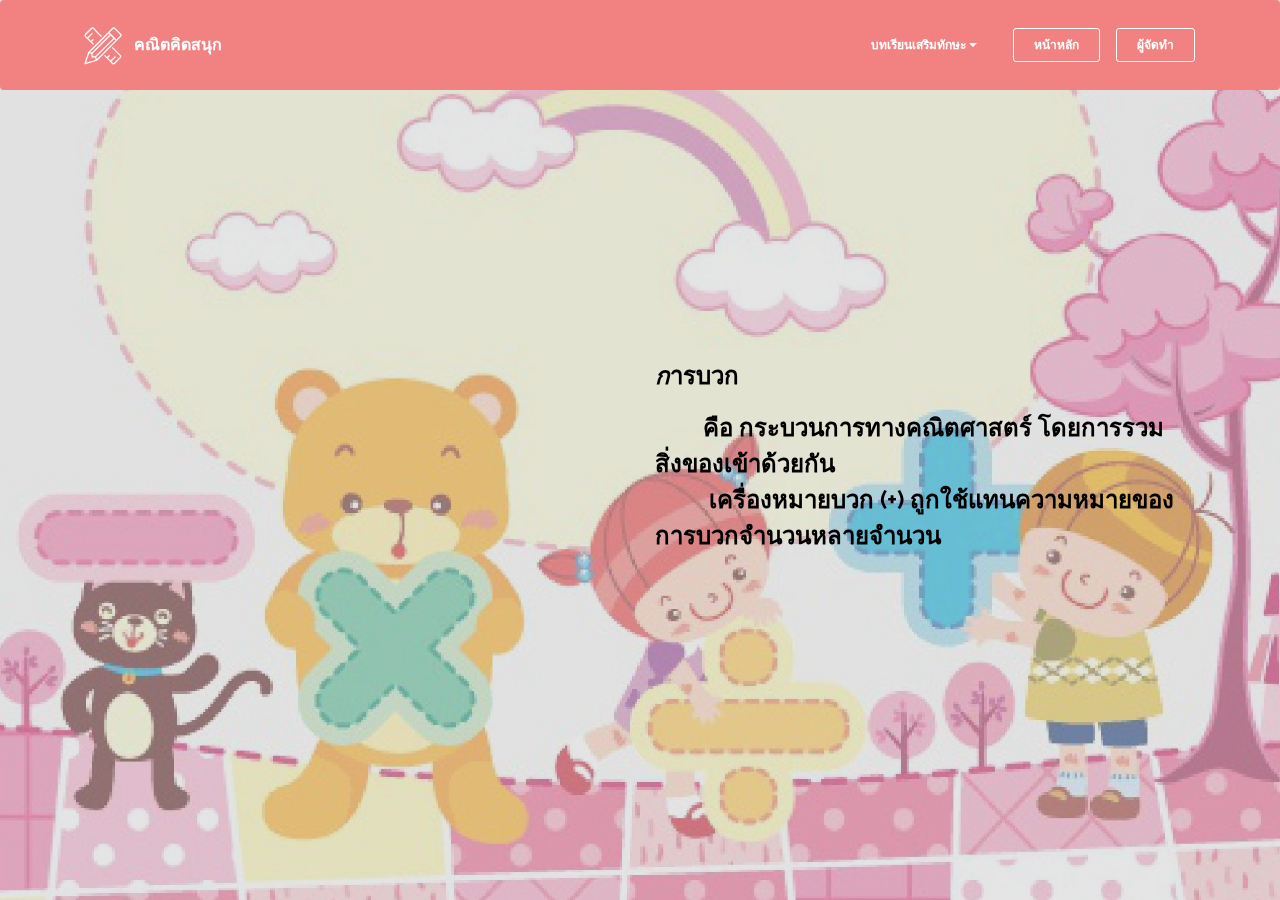
==== page1.html @ b05a04c0 "create github pages" ====
<!DOCTYPE html>
<html>
<head>
  <!-- Site made with Mobirise Website Builder v3.12.1, https://mobirise.com -->
  <meta charset="UTF-8">
  <meta http-equiv="X-UA-Compatible" content="IE=edge">
  <meta name="generator" content="Mobirise v3.12.1, mobirise.com">
  <meta name="viewport" content="width=device-width, initial-scale=1">
  <link rel="shortcut icon" href="assets/images/logo.png" type="image/x-icon">
  <meta name="description" content="Web Page Maker Description">
  <title>Web Page Maker Title</title>
  <link rel="stylesheet" href="https://fonts.googleapis.com/css?family=Lora:400,700,400italic,700italic&amp;subset=latin">
  <link rel="stylesheet" href="https://fonts.googleapis.com/css?family=Montserrat:400,700">
  <link rel="stylesheet" href="https://fonts.googleapis.com/css?family=Raleway:100,100i,200,200i,300,300i,400,400i,500,500i,600,600i,700,700i,800,800i,900,900i">
  <link rel="stylesheet" href="assets/bootstrap-material-design-font/css/material.css">
  <link rel="stylesheet" href="assets/et-line-font-plugin/style.css">
  <link rel="stylesheet" href="assets/tether/tether.min.css">
  <link rel="stylesheet" href="assets/bootstrap/css/bootstrap.min.css">
  <link rel="stylesheet" href="assets/dropdown/css/style.css">
  <link rel="stylesheet" href="assets/animate.css/animate.min.css">
  <link rel="stylesheet" href="assets/theme/css/style.css">
  <link rel="stylesheet" href="assets/mobirise/css/mbr-additional.css" type="text/css">
  
  
  
</head>
<body>
<section id="menu-2">

    <nav class="navbar navbar-dropdown">
        <div class="container">

            <div class="mbr-table">
                <div class="mbr-table-cell">

                    <div class="navbar-brand">
                        <a href="index.html" target="_blank" class="etl-icon icon-tools mbr-iconfont mbr-iconfont-menu navbar-logo" style="color: rgb(255, 255, 255);"></a>
                        <a class="navbar-caption" href="index.html">คณิตคิดสนุก</a>
                    </div>

                </div>
                <div class="mbr-table-cell">

                    <button class="navbar-toggler pull-xs-right hidden-md-up" type="button" data-toggle="collapse" data-target="#exCollapsingNavbar">
                        <div class="hamburger-icon"></div>
                    </button>

                    <ul class="nav-dropdown collapse pull-xs-right nav navbar-nav navbar-toggleable-sm" id="exCollapsingNavbar"><li class="nav-item dropdown open"><a class="nav-link link dropdown-toggle" data-toggle="dropdown-submenu" href="https://mobirise.com/" aria-expanded="true">บทเรียนเสริมทักษะ</a><div class="dropdown-menu"><a class="dropdown-item" href="page1.html">การบวก<br></a><a class="dropdown-item" href="page2.html">การลบ<br></a><a class="dropdown-item" href="page3.html">การคูณ<br></a><a class="dropdown-item" href="page4.html">การหาร<br></a></div></li><li class="nav-item nav-btn"><a class="nav-link btn btn-white btn-white-outline" href="index.html">หน้าหลัก</a></li><li class="nav-item nav-btn"><a class="nav-link btn btn-white btn-white-outline" href="page5.html">ผู้จัดทำ</a></li></ul>
                    <button hidden="" class="navbar-toggler navbar-close" type="button" data-toggle="collapse" data-target="#exCollapsingNavbar">
                        <div class="close-icon"></div>
                    </button>

                </div>
            </div>

        </div>
    </nav>

</section>

<section class="engine"><a rel="external" href="https://mobirise.com">Mobirise</a></section><section class="mbr-section mbr-section-hero mbr-section-full header2 mbr-parallax-background mbr-after-navbar" id="header6-9" style="background-image: url(assets/images/215718b59fe928b-2000x1359.jpg);">

    <div class="mbr-overlay" style="opacity: 0.5; background-color: rgb(204, 204, 204);">
    </div>

    <div class="mbr-table mbr-table-full">
        <div class="mbr-table-cell">

            <div class="container">
                <div class="mbr-section row">
                    <div class="mbr-table-md-up">
                        
                        <div class="mbr-table-cell mbr-right-padding-md-up mbr-valign-top col-md-7 image-size" style="width: 50%;">
                            <div class="mbr-figure"><iframe class="mbr-embedded-video" src="https://www.youtube.com/embed/pOhaSDXqBes?rel=0&amp;amp;showinfo=0&amp;autoplay=1&amp;loop=1&amp;playlist=pOhaSDXqBes" width="1280" height="720" frameborder="0" allowfullscreen></iframe></div>
                        </div>
                        <div class="mbr-table-cell col-md-5 text-xs-center text-md-left content-size">

                            <h3 class="mbr-section-title display-2"></h3>

                            <div class="mbr-section-text">
                                <p></p><p><strong><span style="font-style: italic;">ก</span>ารบวก</strong></p><p>&nbsp; &nbsp; &nbsp; &nbsp;&nbsp;<strong>คือ กระบวนการทางคณิตศาสตร์   โดยการรวมสิ่งของเข้าด้วยกัน <br>&nbsp; &nbsp; &nbsp; &nbsp; &nbsp;เครื่องหมายบวก (+)  ถูกใช้แทนความหมายของการบวกจำนวนหลายจำนวน</strong></p><p></p>
                            </div>

                            

                        </div>

                        
                        

                    </div>
                </div>
            </div>

        </div>
    </div>

    

</section>


  <script src="assets/web/assets/jquery/jquery.min.js"></script>
  <script src="assets/tether/tether.min.js"></script>
  <script src="assets/bootstrap/js/bootstrap.min.js"></script>
  <script src="assets/smooth-scroll/smooth-scroll.js"></script>
  <script src="assets/dropdown/js/script.min.js"></script>
  <script src="assets/touch-swipe/jquery.touch-swipe.min.js"></script>
  <script src="assets/viewport-checker/jquery.viewportchecker.js"></script>
  <script src="assets/jarallax/jarallax.js"></script>
  <script src="assets/theme/js/script.js"></script>
  
  
  <input name="animation" type="hidden">
  </body>
</html>
---- assets/bootstrap-material-design-font/css/material.css ----
@font-face {
  font-family: 'Material-Design-Icons';
  src: url('../fonts/Material-Design-Icons.eot?3ocs8m');
  src: url('../fonts/Material-Design-Icons.eot?#iefix3ocs8m') format('embedded-opentype'), url('../fonts/Material-Design-Icons.woff?3ocs8m') format('woff'), url('../fonts/Material-Design-Icons.ttf?3ocs8m') format('truetype'), url('../fonts/Material-Design-Icons.svg?3ocs8m#Material-Design-Icons') format('svg');
  font-weight: normal;
  font-style: normal;
}
[class^="mdi-"],
[class*="mdi-"] {
  speak: none;
  display: inline-block;
  font-style: normal;
  font-variant:normal;
  font-weight:normal;
  /*font-size:24px;*/
  line-height:1;
  font-family:'Material-Design-Icons' !important;
  text-rendering: auto;
  
  -webkit-font-smoothing: antialiased;
  -moz-osx-font-smoothing: grayscale;
  -webkit-transform: translate(0, 0);
      -ms-transform: translate(0, 0);
          transform: translate(0, 0);
}
[class^="mdi-"]:before,
[class*="mdi-"]:before {
  display: inline-block;
  speak: none;
  text-decoration: inherit;
}
[class^="mdi-"].pull-left,
[class*="mdi-"].pull-left {
  margin-right: .3em;
}
[class^="mdi-"].pull-right,
[class*="mdi-"].pull-right {
  margin-left: .3em;
}
[class^="mdi-"].mdi-lg:before,
[class*="mdi-"].mdi-lg:before,
[class^="mdi-"].mdi-lg:after,
[class*="mdi-"].mdi-lg:after {
  font-size: 1.33333333em;
  line-height: 0.75em;
  vertical-align: -15%;
}
[class^="mdi-"].mdi-2x:before,
[class*="mdi-"].mdi-2x:before,
[class^="mdi-"].mdi-2x:after,
[class*="mdi-"].mdi-2x:after {
  font-size: 2em;
}
[class^="mdi-"].mdi-3x:before,
[class*="mdi-"].mdi-3x:before,
[class^="mdi-"].mdi-3x:after,
[class*="mdi-"].mdi-3x:after {
  font-size: 3em;
}
[class^="mdi-"].mdi-4x:before,
[class*="mdi-"].mdi-4x:before,
[class^="mdi-"].mdi-4x:after,
[class*="mdi-"].mdi-4x:after {
  font-size: 4em;
}
[class^="mdi-"].mdi-5x:before,
[class*="mdi-"].mdi-5x:before,
[class^="mdi-"].mdi-5x:after,
[class*="mdi-"].mdi-5x:after {
  font-size: 5em;
}
[class^="mdi-device-signal-cellular-"]:after,
[class^="mdi-device-battery-"]:after,
[class^="mdi-device-battery-charging-"]:after,
[class^="mdi-device-signal-cellular-connected-no-internet-"]:after,
[class^="mdi-device-signal-wifi-"]:after,
[class^="mdi-device-signal-wifi-statusbar-not-connected"]:after,
.mdi-device-network-wifi:after {
  opacity: .3;
  position: absolute;
  left: 0;
  top: 0;
  z-index: 1;
  display: inline-block;
  speak: none;
  text-decoration: inherit;
}
[class^="mdi-device-signal-cellular-"]:after {
  content: "\e758";
}
[class^="mdi-device-battery-"]:after {
  content: "\e735";
}
[class^="mdi-device-battery-charging-"]:after {
  content: "\e733";
}
[class^="mdi-device-signal-cellular-connected-no-internet-"]:after {
  content: "\e75d";
}
[class^="mdi-device-signal-wifi-"]:after,
.mdi-device-network-wifi:after {
  content: "\e765";
}
[class^="mdi-device-signal-wifi-statusbasr-not-connected"]:after {
  content: "\e8f7";
}
.mdi-device-signal-cellular-off:after,
.mdi-device-signal-cellular-null:after,
.mdi-device-signal-cellular-no-sim:after,
.mdi-device-signal-wifi-off:after,
.mdi-device-signal-wifi-4-bar:after,
.mdi-device-signal-cellular-4-bar:after,
.mdi-device-battery-alert:after,
.mdi-device-signal-cellular-connected-no-internet-4-bar:after,
.mdi-device-battery-std:after,
.mdi-device-battery-full .mdi-device-battery-unknown:after {
  content: "";
}
.mdi-fw {
  width: 1.28571429em;
  text-align: center;
}
.mdi-ul {
  padding-left: 0;
  margin-left: 2.14285714em;
  list-style-type: none;
}
.mdi-ul > li {
  position: relative;
}
.mdi-li {
  position: absolute;
  left: -2.14285714em;
  width: 2.14285714em;
  top: 0.14285714em;
  text-align: center;
}
.mdi-li.mdi-lg {
  left: -1.85714286em;
}
.mdi-border {
  padding: .2em .25em .15em;
  border: solid 0.08em #eeeeee;
  border-radius: .1em;
}
.mdi-spin {
  -webkit-animation: mdi-spin 2s infinite linear;
  animation: mdi-spin 2s infinite linear;
  -webkit-transform-origin: 50% 50%;
  -ms-transform-origin: 50% 50%;
      transform-origin: 50% 50%;
}
.mdi-pulse {
  -webkit-animation: mdi-spin 1s steps(8) infinite;
  animation: mdi-spin 1s steps(8) infinite;
  -webkit-transform-origin: 50% 50%;
  -ms-transform-origin: 50% 50%;
      transform-origin: 50% 50%;
}
@-webkit-keyframes mdi-spin {
  0% {
    -webkit-transform: rotate(0deg);
    transform: rotate(0deg);
  }
  100% {
    -webkit-transform: rotate(359deg);
    transform: rotate(359deg);
  }
}
@keyframes mdi-spin {
  0% {
    -webkit-transform: rotate(0deg);
    transform: rotate(0deg);
  }
  100% {
    -webkit-transform: rotate(359deg);
    transform: rotate(359deg);
  }
}
.mdi-rotate-90 {
  filter: progid:DXImageTransform.Microsoft.BasicImage(rotation=1);
  -webkit-transform: rotate(90deg);
  -ms-transform: rotate(90deg);
  transform: rotate(90deg);
}
.mdi-rotate-180 {
  filter: progid:DXImageTransform.Microsoft.BasicImage(rotation=2);
  -webkit-transform: rotate(180deg);
  -ms-transform: rotate(180deg);
  transform: rotate(180deg);
}
.mdi-rotate-270 {
  filter: progid:DXImageTransform.Microsoft.BasicImage(rotation=3);
  -webkit-transform: rotate(270deg);
  -ms-transform: rotate(270deg);
  transform: rotate(270deg);
}
.mdi-flip-horizontal {
  filter: progid:DXImageTransform.Microsoft.BasicImage(rotation=0, mirror=1);
  -webkit-transform: scale(-1, 1);
  -ms-transform: scale(-1, 1);
  transform: scale(-1, 1);
}
.mdi-flip-vertical {
  filter: progid:DXImageTransform.Microsoft.BasicImage(rotation=2, mirror=1);
  -webkit-transform: scale(1, -1);
  -ms-transform: scale(1, -1);
  transform: scale(1, -1);
}
:root .mdi-rotate-90,
:root .mdi-rotate-180,
:root .mdi-rotate-270,
:root .mdi-flip-horizontal,
:root .mdi-flip-vertical {
  -webkit-filter: none;
          filter: none;
}
.mdi-stack {
  position: relative;
  display: inline-block;
  width: 2em;
  height: 2em;
  line-height: 2em;
  vertical-align: middle;
}
.mdi-stack-1x,
.mdi-stack-2x {
  position: absolute;
  left: 0;
  width: 100%;
  text-align: center;
}
.mdi-stack-1x {
  line-height: inherit;
}
.mdi-stack-2x {
  font-size: 2em;
}
.mdi-inverse {
  color: #ffffff;
}
/* Start Icons */
.mdi-action-3d-rotation:before {
  content: "\e600";
}
.mdi-action-accessibility:before {
  content: "\e601";
}
.mdi-action-account-balance-wallet:before {
  content: "\e602";
}
.mdi-action-account-balance:before {
  content: "\e603";
}
.mdi-action-account-box:before {
  content: "\e604";
}
.mdi-action-account-child:before {
  content: "\e605";
}
.mdi-action-account-circle:before {
  content: "\e606";
}
.mdi-action-add-shopping-cart:before {
  content: "\e607";
}
.mdi-action-alarm-add:before {
  content: "\e608";
}
.mdi-action-alarm-off:before {
  content: "\e609";
}
.mdi-action-alarm-on:before {
  content: "\e60a";
}
.mdi-action-alarm:before {
  content: "\e60b";
}
.mdi-action-android:before {
  content: "\e60c";
}
.mdi-action-announcement:before {
  content: "\e60d";
}
.mdi-action-aspect-ratio:before {
  content: "\e60e";
}
.mdi-action-assessment:before {
  content: "\e60f";
}
.mdi-action-assignment-ind:before {
  content: "\e610";
}
.mdi-action-assignment-late:before {
  content: "\e611";
}
.mdi-action-assignment-return:before {
  content: "\e612";
}
.mdi-action-assignment-returned:before {
  content: "\e613";
}
.mdi-action-assignment-turned-in:before {
  content: "\e614";
}
.mdi-action-assignment:before {
  content: "\e615";
}
.mdi-action-autorenew:before {
  content: "\e616";
}
.mdi-action-backup:before {
  content: "\e617";
}
.mdi-action-book:before {
  content: "\e618";
}
.mdi-action-bookmark-outline:before {
  content: "\e619";
}
.mdi-action-bookmark:before {
  content: "\e61a";
}
.mdi-action-bug-report:before {
  content: "\e61b";
}
.mdi-action-cached:before {
  content: "\e61c";
}
.mdi-action-check-circle:before {
  content: "\e61d";
}
.mdi-action-class:before {
  content: "\e61e";
}
.mdi-action-credit-card:before {
  content: "\e61f";
}
.mdi-action-dashboard:before {
  content: "\e620";
}
.mdi-action-delete:before {
  content: "\e621";
}
.mdi-action-description:before {
  content: "\e622";
}
.mdi-action-dns:before {
  content: "\e623";
}
.mdi-action-done-all:before {
  content: "\e624";
}
.mdi-action-done:before {
  content: "\e625";
}
.mdi-action-event:before {
  content: "\e626";
}
.mdi-action-exit-to-app:before {
  content: "\e627";
}
.mdi-action-explore:before {
  content: "\e628";
}
.mdi-action-extension:before {
  content: "\e629";
}
.mdi-action-face-unlock:before {
  content: "\e62a";
}
.mdi-action-favorite-outline:before {
  content: "\e62b";
}
.mdi-action-favorite:before {
  content: "\e62c";
}
.mdi-action-find-in-page:before {
  content: "\e62d";
}
.mdi-action-find-replace:before {
  content: "\e62e";
}
.mdi-action-flip-to-back:before {
  content: "\e62f";
}
.mdi-action-flip-to-front:before {
  content: "\e630";
}
.mdi-action-get-app:before {
  content: "\e631";
}
.mdi-action-grade:before {
  content: "\e632";
}
.mdi-action-group-work:before {
  content: "\e633";
}
.mdi-action-help:before {
  content: "\e634";
}
.mdi-action-highlight-remove:before {
  content: "\e635";
}
.mdi-action-history:before {
  content: "\e636";
}
.mdi-action-home:before {
  content: "\e637";
}
.mdi-action-https:before {
  content: "\e638";
}
.mdi-action-info-outline:before {
  content: "\e639";
}
.mdi-action-info:before {
  content: "\e63a";
}
.mdi-action-input:before {
  content: "\e63b";
}
.mdi-action-invert-colors:before {
  content: "\e63c";
}
.mdi-action-label-outline:before {
  content: "\e63d";
}
.mdi-action-label:before {
  content: "\e63e";
}
.mdi-action-language:before {
  content: "\e63f";
}
.mdi-action-launch:before {
  content: "\e640";
}
.mdi-action-list:before {
  content: "\e641";
}
.mdi-action-lock-open:before {
  content: "\e642";
}
.mdi-action-lock-outline:before {
  content: "\e643";
}
.mdi-action-lock:before {
  content: "\e644";
}
.mdi-action-loyalty:before {
  content: "\e645";
}
.mdi-action-markunread-mailbox:before {
  content: "\e646";
}
.mdi-action-note-add:before {
  content: "\e647";
}
.mdi-action-open-in-browser:before {
  content: "\e648";
}
.mdi-action-open-in-new:before {
  content: "\e649";
}
.mdi-action-open-with:before {
  content: "\e64a";
}
.mdi-action-pageview:before {
  content: "\e64b";
}
.mdi-action-payment:before {
  content: "\e64c";
}
.mdi-action-perm-camera-mic:before {
  content: "\e64d";
}
.mdi-action-perm-contact-cal:before {
  content: "\e64e";
}
.mdi-action-perm-data-setting:before {
  content: "\e64f";
}
.mdi-action-perm-device-info:before {
  content: "\e650";
}
.mdi-action-perm-identity:before {
  content: "\e651";
}
.mdi-action-perm-media:before {
  content: "\e652";
}
.mdi-action-perm-phone-msg:before {
  content: "\e653";
}
.mdi-action-perm-scan-wifi:before {
  content: "\e654";
}
.mdi-action-picture-in-picture:before {
  content: "\e655";
}
.mdi-action-polymer:before {
  content: "\e656";
}
.mdi-action-print:before {
  content: "\e657";
}
.mdi-action-query-builder:before {
  content: "\e658";
}
.mdi-action-question-answer:before {
  content: "\e659";
}
.mdi-action-receipt:before {
  content: "\e65a";
}
.mdi-action-redeem:before {
  content: "\e65b";
}
.mdi-action-reorder:before {
  content: "\e65c";
}
.mdi-action-report-problem:before {
  content: "\e65d";
}
.mdi-action-restore:before {
  content: "\e65e";
}
.mdi-action-room:before {
  content: "\e65f";
}
.mdi-action-schedule:before {
  content: "\e660";
}
.mdi-action-search:before {
  content: "\e661";
}
.mdi-action-settings-applications:before {
  content: "\e662";
}
.mdi-action-settings-backup-restore:before {
  content: "\e663";
}
.mdi-action-settings-bluetooth:before {
  content: "\e664";
}
.mdi-action-settings-cell:before {
  content: "\e665";
}
.mdi-action-settings-display:before {
  content: "\e666";
}
.mdi-action-settings-ethernet:before {
  content: "\e667";
}
.mdi-action-settings-input-antenna:before {
  content: "\e668";
}
.mdi-action-settings-input-component:before {
  content: "\e669";
}
.mdi-action-settings-input-composite:before {
  content: "\e66a";
}
.mdi-action-settings-input-hdmi:before {
  content: "\e66b";
}
.mdi-action-settings-input-svideo:before {
  content: "\e66c";
}
.mdi-action-settings-overscan:before {
  content: "\e66d";
}
.mdi-action-settings-phone:before {
  content: "\e66e";
}
.mdi-action-settings-power:before {
  content: "\e66f";
}
.mdi-action-settings-remote:before {
  content: "\e670";
}
.mdi-action-settings-voice:before {
  content: "\e671";
}
.mdi-action-settings:before {
  content: "\e672";
}
.mdi-action-shop-two:before {
  content: "\e673";
}
.mdi-action-shop:before {
  content: "\e674";
}
.mdi-action-shopping-basket:before {
  content: "\e675";
}
.mdi-action-shopping-cart:before {
  content: "\e676";
}
.mdi-action-speaker-notes:before {
  content: "\e677";
}
.mdi-action-spellcheck:before {
  content: "\e678";
}
.mdi-action-star-rate:before {
  content: "\e679";
}
.mdi-action-stars:before {
  content: "\e67a";
}
.mdi-action-store:before {
  content: "\e67b";
}
.mdi-action-subject:before {
  content: "\e67c";
}
.mdi-action-supervisor-account:before {
  content: "\e67d";
}
.mdi-action-swap-horiz:before {
  content: "\e67e";
}
.mdi-action-swap-vert-circle:before {
  content: "\e67f";
}
.mdi-action-swap-vert:before {
  content: "\e680";
}
.mdi-action-system-update-tv:before {
  content: "\e681";
}
.mdi-action-tab-unselected:before {
  content: "\e682";
}
.mdi-action-tab:before {
  content: "\e683";
}
.mdi-action-theaters:before {
  content: "\e684";
}
.mdi-action-thumb-down:before {
  content: "\e685";
}
.mdi-action-thumb-up:before {
  content: "\e686";
}
.mdi-action-thumbs-up-down:before {
  content: "\e687";
}
.mdi-action-toc:before {
  content: "\e688";
}
.mdi-action-today:before {
  content: "\e689";
}
.mdi-action-track-changes:before {
  content: "\e68a";
}
.mdi-action-translate:before {
  content: "\e68b";
}
.mdi-action-trending-down:before {
  content: "\e68c";
}
.mdi-action-trending-neutral:before {
  content: "\e68d";
}
.mdi-action-trending-up:before {
  content: "\e68e";
}
.mdi-action-turned-in-not:before {
  content: "\e68f";
}
.mdi-action-turned-in:before {
  content: "\e690";
}
.mdi-action-verified-user:before {
  content: "\e691";
}
.mdi-action-view-agenda:before {
  content: "\e692";
}
.mdi-action-view-array:before {
  content: "\e693";
}
.mdi-action-view-carousel:before {
  content: "\e694";
}
.mdi-action-view-column:before {
  content: "\e695";
}
.mdi-action-view-day:before {
  content: "\e696";
}
.mdi-action-view-headline:before {
  content: "\e697";
}
.mdi-action-view-list:before {
  content: "\e698";
}
.mdi-action-view-module:before {
  content: "\e699";
}
.mdi-action-view-quilt:before {
  content: "\e69a";
}
.mdi-action-view-stream:before {
  content: "\e69b";
}
.mdi-action-view-week:before {
  content: "\e69c";
}
.mdi-action-visibility-off:before {
  content: "\e69d";
}
.mdi-action-visibility:before {
  content: "\e69e";
}
.mdi-action-wallet-giftcard:before {
  content: "\e69f";
}
.mdi-action-wallet-membership:before {
  content: "\e6a0";
}
.mdi-action-wallet-travel:before {
  content: "\e6a1";
}
.mdi-action-work:before {
  content: "\e6a2";
}
.mdi-alert-error:before {
  content: "\e6a3";
}
.mdi-alert-warning:before {
  content: "\e6a4";
}
.mdi-av-album:before {
  content: "\e6a5";
}
.mdi-av-closed-caption:before {
  content: "\e6a6";
}
.mdi-av-equalizer:before {
  content: "\e6a7";
}
.mdi-av-explicit:before {
  content: "\e6a8";
}
.mdi-av-fast-forward:before {
  content: "\e6a9";
}
.mdi-av-fast-rewind:before {
  content: "\e6aa";
}
.mdi-av-games:before {
  content: "\e6ab";
}
.mdi-av-hearing:before {
  content: "\e6ac";
}
.mdi-av-high-quality:before {
  content: "\e6ad";
}
.mdi-av-loop:before {
  content: "\e6ae";
}
.mdi-av-mic-none:before {
  content: "\e6af";
}
.mdi-av-mic-off:before {
  content: "\e6b0";
}
.mdi-av-mic:before {
  content: "\e6b1";
}
.mdi-av-movie:before {
  content: "\e6b2";
}
.mdi-av-my-library-add:before {
  content: "\e6b3";
}
.mdi-av-my-library-books:before {
  content: "\e6b4";
}
.mdi-av-my-library-music:before {
  content: "\e6b5";
}
.mdi-av-new-releases:before {
  content: "\e6b6";
}
.mdi-av-not-interested:before {
  content: "\e6b7";
}
.mdi-av-pause-circle-fill:before {
  content: "\e6b8";
}
.mdi-av-pause-circle-outline:before {
  content: "\e6b9";
}
.mdi-av-pause:before {
  content: "\e6ba";
}
.mdi-av-play-arrow:before {
  content: "\e6bb";
}
.mdi-av-play-circle-fill:before {
  content: "\e6bc";
}
.mdi-av-play-circle-outline:before {
  content: "\e6bd";
}
.mdi-av-play-shopping-bag:before {
  content: "\e6be";
}
.mdi-av-playlist-add:before {
  content: "\e6bf";
}
.mdi-av-queue-music:before {
  content: "\e6c0";
}
.mdi-av-queue:before {
  content: "\e6c1";
}
.mdi-av-radio:before {
  content: "\e6c2";
}
.mdi-av-recent-actors:before {
  content: "\e6c3";
}
.mdi-av-repeat-one:before {
  content: "\e6c4";
}
.mdi-av-repeat:before {
  content: "\e6c5";
}
.mdi-av-replay:before {
  content: "\e6c6";
}
.mdi-av-shuffle:before {
  content: "\e6c7";
}
.mdi-av-skip-next:before {
  content: "\e6c8";
}
.mdi-av-skip-previous:before {
  content: "\e6c9";
}
.mdi-av-snooze:before {
  content: "\e6ca";
}
.mdi-av-stop:before {
  content: "\e6cb";
}
.mdi-av-subtitles:before {
  content: "\e6cc";
}
.mdi-av-surround-sound:before {
  content: "\e6cd";
}
.mdi-av-timer:before {
  content: "\e6ce";
}
.mdi-av-video-collection:before {
  content: "\e6cf";
}
.mdi-av-videocam-off:before {
  content: "\e6d0";
}
.mdi-av-videocam:before {
  content: "\e6d1";
}
.mdi-av-volume-down:before {
  content: "\e6d2";
}
.mdi-av-volume-mute:before {
  content: "\e6d3";
}
.mdi-av-volume-off:before {
  content: "\e6d4";
}
.mdi-av-volume-up:before {
  content: "\e6d5";
}
.mdi-av-web:before {
  content: "\e6d6";
}
.mdi-communication-business:before {
  content: "\e6d7";
}
.mdi-communication-call-end:before {
  content: "\e6d8";
}
.mdi-communication-call-made:before {
  content: "\e6d9";
}
.mdi-communication-call-merge:before {
  content: "\e6da";
}
.mdi-communication-call-missed:before {
  content: "\e6db";
}
.mdi-communication-call-received:before {
  content: "\e6dc";
}
.mdi-communication-call-split:before {
  content: "\e6dd";
}
.mdi-communication-call:before {
  content: "\e6de";
}
.mdi-communication-chat:before {
  content: "\e6df";
}
.mdi-communication-clear-all:before {
  content: "\e6e0";
}
.mdi-communication-comment:before {
  content: "\e6e1";
}
.mdi-communication-contacts:before {
  content: "\e6e2";
}
.mdi-communication-dialer-sip:before {
  content: "\e6e3";
}
.mdi-communication-dialpad:before {
  content: "\e6e4";
}
.mdi-communication-dnd-on:before {
  content: "\e6e5";
}
.mdi-communication-email:before {
  content: "\e6e6";
}
.mdi-communication-forum:before {
  content: "\e6e7";
}
.mdi-communication-import-export:before {
  content: "\e6e8";
}
.mdi-communication-invert-colors-off:before {
  content: "\e6e9";
}
.mdi-communication-invert-colors-on:before {
  content: "\e6ea";
}
.mdi-communication-live-help:before {
  content: "\e6eb";
}
.mdi-communication-location-off:before {
  content: "\e6ec";
}
.mdi-communication-location-on:before {
  content: "\e6ed";
}
.mdi-communication-message:before {
  content: "\e6ee";
}
.mdi-communication-messenger:before {
  content: "\e6ef";
}
.mdi-communication-no-sim:before {
  content: "\e6f0";
}
.mdi-communication-phone:before {
  content: "\e6f1";
}
.mdi-communication-portable-wifi-off:before {
  content: "\e6f2";
}
.mdi-communication-quick-contacts-dialer:before {
  content: "\e6f3";
}
.mdi-communication-quick-contacts-mail:before {
  content: "\e6f4";
}
.mdi-communication-ring-volume:before {
  content: "\e6f5";
}
.mdi-communication-stay-current-landscape:before {
  content: "\e6f6";
}
.mdi-communication-stay-current-portrait:before {
  content: "\e6f7";
}
.mdi-communication-stay-primary-landscape:before {
  content: "\e6f8";
}
.mdi-communication-stay-primary-portrait:before {
  content: "\e6f9";
}
.mdi-communication-swap-calls:before {
  content: "\e6fa";
}
.mdi-communication-textsms:before {
  content: "\e6fb";
}
.mdi-communication-voicemail:before {
  content: "\e6fc";
}
.mdi-communication-vpn-key:before {
  content: "\e6fd";
}
.mdi-content-add-box:before {
  content: "\e6fe";
}
.mdi-content-add-circle-outline:before {
  content: "\e6ff";
}
.mdi-content-add-circle:before {
  content: "\e700";
}
.mdi-content-add:before {
  content: "\e701";
}
.mdi-content-archive:before {
  content: "\e702";
}
.mdi-content-backspace:before {
  content: "\e703";
}
.mdi-content-block:before {
  content: "\e704";
}
.mdi-content-clear:before {
  content: "\e705";
}
.mdi-content-content-copy:before {
  content: "\e706";
}
.mdi-content-content-cut:before {
  content: "\e707";
}
.mdi-content-content-paste:before {
  content: "\e708";
}
.mdi-content-create:before {
  content: "\e709";
}
.mdi-content-drafts:before {
  content: "\e70a";
}
.mdi-content-filter-list:before {
  content: "\e70b";
}
.mdi-content-flag:before {
  content: "\e70c";
}
.mdi-content-forward:before {
  content: "\e70d";
}
.mdi-content-gesture:before {
  content: "\e70e";
}
.mdi-content-inbox:before {
  content: "\e70f";
}
.mdi-content-link:before {
  content: "\e710";
}
.mdi-content-mail:before {
  content: "\e711";
}
.mdi-content-markunread:before {
  content: "\e712";
}
.mdi-content-redo:before {
  content: "\e713";
}
.mdi-content-remove-circle-outline:before {
  content: "\e714";
}
.mdi-content-remove-circle:before {
  content: "\e715";
}
.mdi-content-remove:before {
  content: "\e716";
}
.mdi-content-reply-all:before {
  content: "\e717";
}
.mdi-content-reply:before {
  content: "\e718";
}
.mdi-content-report:before {
  content: "\e719";
}
.mdi-content-save:before {
  content: "\e71a";
}
.mdi-content-select-all:before {
  content: "\e71b";
}
.mdi-content-send:before {
  content: "\e71c";
}
.mdi-content-sort:before {
  content: "\e71d";
}
.mdi-content-text-format:before {
  content: "\e71e";
}
.mdi-content-undo:before {
  content: "\e71f";
}
.mdi-editor-attach-file:before {
  content: "\e776";
}
.mdi-editor-attach-money:before {
  content: "\e777";
}
.mdi-editor-border-all:before {
  content: "\e778";
}
.mdi-editor-border-bottom:before {
  content: "\e779";
}
.mdi-editor-border-clear:before {
  content: "\e77a";
}
.mdi-editor-border-color:before {
  content: "\e77b";
}
.mdi-editor-border-horizontal:before {
  content: "\e77c";
}
.mdi-editor-border-inner:before {
  content: "\e77d";
}
.mdi-editor-border-left:before {
  content: "\e77e";
}
.mdi-editor-border-outer:before {
  content: "\e77f";
}
.mdi-editor-border-right:before {
  content: "\e780";
}
.mdi-editor-border-style:before {
  content: "\e781";
}
.mdi-editor-border-top:before {
  content: "\e782";
}
.mdi-editor-border-vertical:before {
  content: "\e783";
}
.mdi-editor-format-align-center:before {
  content: "\e784";
}
.mdi-editor-format-align-justify:before {
  content: "\e785";
}
.mdi-editor-format-align-left:before {
  content: "\e786";
}
.mdi-editor-format-align-right:before {
  content: "\e787";
}
.mdi-editor-format-bold:before {
  content: "\e788";
}
.mdi-editor-format-clear:before {
  content: "\e789";
}
.mdi-editor-format-color-fill:before {
  content: "\e78a";
}
.mdi-editor-format-color-reset:before {
  content: "\e78b";
}
.mdi-editor-format-color-text:before {
  content: "\e78c";
}
.mdi-editor-format-indent-decrease:before {
  content: "\e78d";
}
.mdi-editor-format-indent-increase:before {
  content: "\e78e";
}
.mdi-editor-format-italic:before {
  content: "\e78f";
}
.mdi-editor-format-line-spacing:before {
  content: "\e790";
}
.mdi-editor-format-list-bulleted:before {
  content: "\e791";
}
.mdi-editor-format-list-numbered:before {
  content: "\e792";
}
.mdi-editor-format-paint:before {
  content: "\e793";
}
.mdi-editor-format-quote:before {
  content: "\e794";
}
.mdi-editor-format-size:before {
  content: "\e795";
}
.mdi-editor-format-strikethrough:before {
  content: "\e796";
}
.mdi-editor-format-textdirection-l-to-r:before {
  content: "\e797";
}
.mdi-editor-format-textdirection-r-to-l:before {
  content: "\e798";
}
.mdi-editor-format-underline:before {
  content: "\e799";
}
.mdi-editor-functions:before {
  content: "\e79a";
}
.mdi-editor-insert-chart:before {
  content: "\e79b";
}
.mdi-editor-insert-comment:before {
  content: "\e79c";
}
.mdi-editor-insert-drive-file:before {
  content: "\e79d";
}
.mdi-editor-insert-emoticon:before {
  content: "\e79e";
}
.mdi-editor-insert-invitation:before {
  content: "\e79f";
}
.mdi-editor-insert-link:before {
  content: "\e7a0";
}
.mdi-editor-insert-photo:before {
  content: "\e7a1";
}
.mdi-editor-merge-type:before {
  content: "\e7a2";
}
.mdi-editor-mode-comment:before {
  content: "\e7a3";
}
.mdi-editor-mode-edit:before {
  content: "\e7a4";
}
.mdi-editor-publish:before {
  content: "\e7a5";
}
.mdi-editor-vertical-align-bottom:before {
  content: "\e7a6";
}
.mdi-editor-vertical-align-center:before {
  content: "\e7a7";
}
.mdi-editor-vertical-align-top:before {
  content: "\e7a8";
}
.mdi-editor-wrap-text:before {
  content: "\e7a9";
}
.mdi-file-attachment:before {
  content: "\e7aa";
}
.mdi-file-cloud-circle:before {
  content: "\e7ab";
}
.mdi-file-cloud-done:before {
  content: "\e7ac";
}
.mdi-file-cloud-download:before {
  content: "\e7ad";
}
.mdi-file-cloud-off:before {
  content: "\e7ae";
}
.mdi-file-cloud-queue:before {
  content: "\e7af";
}
.mdi-file-cloud-upload:before {
  content: "\e7b0";
}
.mdi-file-cloud:before {
  content: "\e7b1";
}
.mdi-file-file-download:before {
  content: "\e7b2";
}
.mdi-file-file-upload:before {
  content: "\e7b3";
}
.mdi-file-folder-open:before {
  content: "\e7b4";
}
.mdi-file-folder-shared:before {
  content: "\e7b5";
}
.mdi-file-folder:before {
  content: "\e7b6";
}
.mdi-device-access-alarm:before {
  content: "\e720";
}
.mdi-device-access-alarms:before {
  content: "\e721";
}
.mdi-device-access-time:before {
  content: "\e722";
}
.mdi-device-add-alarm:before {
  content: "\e723";
}
.mdi-device-airplanemode-off:before {
  content: "\e724";
}
.mdi-device-airplanemode-on:before {
  content: "\e725";
}
.mdi-device-battery-20:before {
  content: "\e726";
}
.mdi-device-battery-30:before {
  content: "\e727";
}
.mdi-device-battery-50:before {
  content: "\e728";
}
.mdi-device-battery-60:before {
  content: "\e729";
}
.mdi-device-battery-80:before {
  content: "\e72a";
}
.mdi-device-battery-90:before {
  content: "\e72b";
}
.mdi-device-battery-alert:before {
  content: "\e72c";
}
.mdi-device-battery-charging-20:before {
  content: "\e72d";
}
.mdi-device-battery-charging-30:before {
  content: "\e72e";
}
.mdi-device-battery-charging-50:before {
  content: "\e72f";
}
.mdi-device-battery-charging-60:before {
  content: "\e730";
}
.mdi-device-battery-charging-80:before {
  content: "\e731";
}
.mdi-device-battery-charging-90:before {
  content: "\e732";
}
.mdi-device-battery-charging-full:before {
  content: "\e733";
}
.mdi-device-battery-full:before {
  content: "\e734";
}
.mdi-device-battery-std:before {
  content: "\e735";
}
.mdi-device-battery-unknown:before {
  content: "\e736";
}
.mdi-device-bluetooth-connected:before {
  content: "\e737";
}
.mdi-device-bluetooth-disabled:before {
  content: "\e738";
}
.mdi-device-bluetooth-searching:before {
  content: "\e739";
}
.mdi-device-bluetooth:before {
  content: "\e73a";
}
.mdi-device-brightness-auto:before {
  content: "\e73b";
}
.mdi-device-brightness-high:before {
  content: "\e73c";
}
.mdi-device-brightness-low:before {
  content: "\e73d";
}
.mdi-device-brightness-medium:before {
  content: "\e73e";
}
.mdi-device-data-usage:before {
  content: "\e73f";
}
.mdi-device-developer-mode:before {
  content: "\e740";
}
.mdi-device-devices:before {
  content: "\e741";
}
.mdi-device-dvr:before {
  content: "\e742";
}
.mdi-device-gps-fixed:before {
  content: "\e743";
}
.mdi-device-gps-not-fixed:before {
  content: "\e744";
}
.mdi-device-gps-off:before {
  content: "\e745";
}
.mdi-device-location-disabled:before {
  content: "\e746";
}
.mdi-device-location-searching:before {
  content: "\e747";
}
.mdi-device-multitrack-audio:before {
  content: "\e748";
}
.mdi-device-network-cell:before {
  content: "\e749";
}
.mdi-device-network-wifi:before {
  content: "\e74a";
}
.mdi-device-nfc:before {
  content: "\e74b";
}
.mdi-device-now-wallpaper:before {
  content: "\e74c";
}
.mdi-device-now-widgets:before {
  content: "\e74d";
}
.mdi-device-screen-lock-landscape:before {
  content: "\e74e";
}
.mdi-device-screen-lock-portrait:before {
  content: "\e74f";
}
.mdi-device-screen-lock-rotation:before {
  content: "\e750";
}
.mdi-device-screen-rotation:before {
  content: "\e751";
}
.mdi-device-sd-storage:before {
  content: "\e752";
}
.mdi-device-settings-system-daydream:before {
  content: "\e753";
}
.mdi-device-signal-cellular-0-bar:before {
  content: "\e754";
}
.mdi-device-signal-cellular-1-bar:before {
  content: "\e755";
}
.mdi-device-signal-cellular-2-bar:before {
  content: "\e756";
}
.mdi-device-signal-cellular-3-bar:before {
  content: "\e757";
}
.mdi-device-signal-cellular-4-bar:before {
  content: "\e758";
}
.mdi-signal-wifi-statusbar-connected-no-internet-after:before {
  content: "\e8f6";
}
.mdi-device-signal-cellular-connected-no-internet-0-bar:before {
  content: "\e759";
}
.mdi-device-signal-cellular-connected-no-internet-1-bar:before {
  content: "\e75a";
}
.mdi-device-signal-cellular-connected-no-internet-2-bar:before {
  content: "\e75b";
}
.mdi-device-signal-cellular-connected-no-internet-3-bar:before {
  content: "\e75c";
}
.mdi-device-signal-cellular-connected-no-internet-4-bar:before {
  content: "\e75d";
}
.mdi-device-signal-cellular-no-sim:before {
  content: "\e75e";
}
.mdi-device-signal-cellular-null:before {
  content: "\e75f";
}
.mdi-device-signal-cellular-off:before {
  content: "\e760";
}
.mdi-device-signal-wifi-0-bar:before {
  content: "\e761";
}
.mdi-device-signal-wifi-1-bar:before {
  content: "\e762";
}
.mdi-device-signal-wifi-2-bar:before {
  content: "\e763";
}
.mdi-device-signal-wifi-3-bar:before {
  content: "\e764";
}
.mdi-device-signal-wifi-4-bar:before {
  content: "\e765";
}
.mdi-device-signal-wifi-off:before {
  content: "\e766";
}
.mdi-device-signal-wifi-statusbar-1-bar:before {
  content: "\e767";
}
.mdi-device-signal-wifi-statusbar-2-bar:before {
  content: "\e768";
}
.mdi-device-signal-wifi-statusbar-3-bar:before {
  content: "\e769";
}
.mdi-device-signal-wifi-statusbar-4-bar:before {
  content: "\e76a";
}
.mdi-device-signal-wifi-statusbar-connected-no-internet-:before {
  content: "\e76b";
}
.mdi-device-signal-wifi-statusbar-connected-no-internet:before {
  content: "\e76f";
}
.mdi-device-signal-wifi-statusbar-connected-no-internet-2:before {
  content: "\e76c";
}
.mdi-device-signal-wifi-statusbar-connected-no-internet-3:before {
  content: "\e76d";
}
.mdi-device-signal-wifi-statusbar-connected-no-internet-4:before {
  content: "\e76e";
}
.mdi-signal-wifi-statusbar-not-connected-after:before {
  content: "\e8f7";
}
.mdi-device-signal-wifi-statusbar-not-connected:before {
  content: "\e770";
}
.mdi-device-signal-wifi-statusbar-null:before {
  content: "\e771";
}
.mdi-device-storage:before {
  content: "\e772";
}
.mdi-device-usb:before {
  content: "\e773";
}
.mdi-device-wifi-lock:before {
  content: "\e774";
}
.mdi-device-wifi-tethering:before {
  content: "\e775";
}
.mdi-hardware-cast-connected:before {
  content: "\e7b7";
}
.mdi-hardware-cast:before {
  content: "\e7b8";
}
.mdi-hardware-computer:before {
  content: "\e7b9";
}
.mdi-hardware-desktop-mac:before {
  content: "\e7ba";
}
.mdi-hardware-desktop-windows:before {
  content: "\e7bb";
}
.mdi-hardware-dock:before {
  content: "\e7bc";
}
.mdi-hardware-gamepad:before {
  content: "\e7bd";
}
.mdi-hardware-headset-mic:before {
  content: "\e7be";
}
.mdi-hardware-headset:before {
  content: "\e7bf";
}
.mdi-hardware-keyboard-alt:before {
  content: "\e7c0";
}
.mdi-hardware-keyboard-arrow-down:before {
  content: "\e7c1";
}
.mdi-hardware-keyboard-arrow-left:before {
  content: "\e7c2";
}
.mdi-hardware-keyboard-arrow-right:before {
  content: "\e7c3";
}
.mdi-hardware-keyboard-arrow-up:before {
  content: "\e7c4";
}
.mdi-hardware-keyboard-backspace:before {
  content: "\e7c5";
}
.mdi-hardware-keyboard-capslock:before {
  content: "\e7c6";
}
.mdi-hardware-keyboard-control:before {
  content: "\e7c7";
}
.mdi-hardware-keyboard-hide:before {
  content: "\e7c8";
}
.mdi-hardware-keyboard-return:before {
  content: "\e7c9";
}
.mdi-hardware-keyboard-tab:before {
  content: "\e7ca";
}
.mdi-hardware-keyboard-voice:before {
  content: "\e7cb";
}
.mdi-hardware-keyboard:before {
  content: "\e7cc";
}
.mdi-hardware-laptop-chromebook:before {
  content: "\e7cd";
}
.mdi-hardware-laptop-mac:before {
  content: "\e7ce";
}
.mdi-hardware-laptop-windows:before {
  content: "\e7cf";
}
.mdi-hardware-laptop:before {
  content: "\e7d0";
}
.mdi-hardware-memory:before {
  content: "\e7d1";
}
.mdi-hardware-mouse:before {
  content: "\e7d2";
}
.mdi-hardware-phone-android:before {
  content: "\e7d3";
}
.mdi-hardware-phone-iphone:before {
  content: "\e7d4";
}
.mdi-hardware-phonelink-off:before {
  content: "\e7d5";
}
.mdi-hardware-phonelink:before {
  content: "\e7d6";
}
.mdi-hardware-security:before {
  content: "\e7d7";
}
.mdi-hardware-sim-card:before {
  content: "\e7d8";
}
.mdi-hardware-smartphone:before {
  content: "\e7d9";
}
.mdi-hardware-speaker:before {
  content: "\e7da";
}
.mdi-hardware-tablet-android:before {
  content: "\e7db";
}
.mdi-hardware-tablet-mac:before {
  content: "\e7dc";
}
.mdi-hardware-tablet:before {
  content: "\e7dd";
}
.mdi-hardware-tv:before {
  content: "\e7de";
}
.mdi-hardware-watch:before {
  content: "\e7df";
}
.mdi-image-add-to-photos:before {
  content: "\e7e0";
}
.mdi-image-adjust:before {
  content: "\e7e1";
}
.mdi-image-assistant-photo:before {
  content: "\e7e2";
}
.mdi-image-audiotrack:before {
  content: "\e7e3";
}
.mdi-image-blur-circular:before {
  content: "\e7e4";
}
.mdi-image-blur-linear:before {
  content: "\e7e5";
}
.mdi-image-blur-off:before {
  content: "\e7e6";
}
.mdi-image-blur-on:before {
  content: "\e7e7";
}
.mdi-image-brightness-1:before {
  content: "\e7e8";
}
.mdi-image-brightness-2:before {
  content: "\e7e9";
}
.mdi-image-brightness-3:before {
  content: "\e7ea";
}
.mdi-image-brightness-4:before {
  content: "\e7eb";
}
.mdi-image-brightness-5:before {
  content: "\e7ec";
}
.mdi-image-brightness-6:before {
  content: "\e7ed";
}
.mdi-image-brightness-7:before {
  content: "\e7ee";
}
.mdi-image-brush:before {
  content: "\e7ef";
}
.mdi-image-camera-alt:before {
  content: "\e7f0";
}
.mdi-image-camera-front:before {
  content: "\e7f1";
}
.mdi-image-camera-rear:before {
  content: "\e7f2";
}
.mdi-image-camera-roll:before {
  content: "\e7f3";
}
.mdi-image-camera:before {
  content: "\e7f4";
}
.mdi-image-center-focus-strong:before {
  content: "\e7f5";
}
.mdi-image-center-focus-weak:before {
  content: "\e7f6";
}
.mdi-image-collections:before {
  content: "\e7f7";
}
.mdi-image-color-lens:before {
  content: "\e7f8";
}
.mdi-image-colorize:before {
  content: "\e7f9";
}
.mdi-image-compare:before {
  content: "\e7fa";
}
.mdi-image-control-point-duplicate:before {
  content: "\e7fb";
}
.mdi-image-control-point:before {
  content: "\e7fc";
}
.mdi-image-crop-3-2:before {
  content: "\e7fd";
}
.mdi-image-crop-5-4:before {
  content: "\e7fe";
}
.mdi-image-crop-7-5:before {
  content: "\e7ff";
}
.mdi-image-crop-16-9:before {
  content: "\e800";
}
.mdi-image-crop-din:before {
  content: "\e801";
}
.mdi-image-crop-free:before {
  content: "\e802";
}
.mdi-image-crop-landscape:before {
  content: "\e803";
}
.mdi-image-crop-original:before {
  content: "\e804";
}
.mdi-image-crop-portrait:before {
  content: "\e805";
}
.mdi-image-crop-square:before {
  content: "\e806";
}
.mdi-image-crop:before {
  content: "\e807";
}
.mdi-image-dehaze:before {
  content: "\e808";
}
.mdi-image-details:before {
  content: "\e809";
}
.mdi-image-edit:before {
  content: "\e80a";
}
.mdi-image-exposure-minus-1:before {
  content: "\e80b";
}
.mdi-image-exposure-minus-2:before {
  content: "\e80c";
}
.mdi-image-exposure-plus-1:before {
  content: "\e80d";
}
.mdi-image-exposure-plus-2:before {
  content: "\e80e";
}
.mdi-image-exposure-zero:before {
  content: "\e80f";
}
.mdi-image-exposure:before {
  content: "\e810";
}
.mdi-image-filter-1:before {
  content: "\e811";
}
.mdi-image-filter-2:before {
  content: "\e812";
}
.mdi-image-filter-3:before {
  content: "\e813";
}
.mdi-image-filter-4:before {
  content: "\e814";
}
.mdi-image-filter-5:before {
  content: "\e815";
}
.mdi-image-filter-6:before {
  content: "\e816";
}
.mdi-image-filter-7:before {
  content: "\e817";
}
.mdi-image-filter-8:before {
  content: "\e818";
}
.mdi-image-filter-9-plus:before {
  content: "\e819";
}
.mdi-image-filter-9:before {
  content: "\e81a";
}
.mdi-image-filter-b-and-w:before {
  content: "\e81b";
}
.mdi-image-filter-center-focus:before {
  content: "\e81c";
}
.mdi-image-filter-drama:before {
  content: "\e81d";
}
.mdi-image-filter-frames:before {
  content: "\e81e";
}
.mdi-image-filter-hdr:before {
  content: "\e81f";
}
.mdi-image-filter-none:before {
  content: "\e820";
}
.mdi-image-filter-tilt-shift:before {
  content: "\e821";
}
.mdi-image-filter-vintage:before {
  content: "\e822";
}
.mdi-image-filter:before {
  content: "\e823";
}
.mdi-image-flare:before {
  content: "\e824";
}
.mdi-image-flash-auto:before {
  content: "\e825";
}
.mdi-image-flash-off:before {
  content: "\e826";
}
.mdi-image-flash-on:before {
  content: "\e827";
}
.mdi-image-flip:before {
  content: "\e828";
}
.mdi-image-gradient:before {
  content: "\e829";
}
.mdi-image-grain:before {
  content: "\e82a";
}
.mdi-image-grid-off:before {
  content: "\e82b";
}
.mdi-image-grid-on:before {
  content: "\e82c";
}
.mdi-image-hdr-off:before {
  content: "\e82d";
}
.mdi-image-hdr-on:before {
  content: "\e82e";
}
.mdi-image-hdr-strong:before {
  content: "\e82f";
}
.mdi-image-hdr-weak:before {
  content: "\e830";
}
.mdi-image-healing:before {
  content: "\e831";
}
.mdi-image-image-aspect-ratio:before {
  content: "\e832";
}
.mdi-image-image:before {
  content: "\e833";
}
.mdi-image-iso:before {
  content: "\e834";
}
.mdi-image-landscape:before {
  content: "\e835";
}
.mdi-image-leak-add:before {
  content: "\e836";
}
.mdi-image-leak-remove:before {
  content: "\e837";
}
.mdi-image-lens:before {
  content: "\e838";
}
.mdi-image-looks-3:before {
  content: "\e839";
}
.mdi-image-looks-4:before {
  content: "\e83a";
}
.mdi-image-looks-5:before {
  content: "\e83b";
}
.mdi-image-looks-6:before {
  content: "\e83c";
}
.mdi-image-looks-one:before {
  content: "\e83d";
}
.mdi-image-looks-two:before {
  content: "\e83e";
}
.mdi-image-looks:before {
  content: "\e83f";
}
.mdi-image-loupe:before {
  content: "\e840";
}
.mdi-image-movie-creation:before {
  content: "\e841";
}
.mdi-image-nature-people:before {
  content: "\e842";
}
.mdi-image-nature:before {
  content: "\e843";
}
.mdi-image-navigate-before:before {
  content: "\e844";
}
.mdi-image-navigate-next:before {
  content: "\e845";
}
.mdi-image-palette:before {
  content: "\e846";
}
.mdi-image-panorama-fisheye:before {
  content: "\e847";
}
.mdi-image-panorama-horizontal:before {
  content: "\e848";
}
.mdi-image-panorama-vertical:before {
  content: "\e849";
}
.mdi-image-panorama-wide-angle:before {
  content: "\e84a";
}
.mdi-image-panorama:before {
  content: "\e84b";
}
.mdi-image-photo-album:before {
  content: "\e84c";
}
.mdi-image-photo-camera:before {
  content: "\e84d";
}
.mdi-image-photo-library:before {
  content: "\e84e";
}
.mdi-image-photo:before {
  content: "\e84f";
}
.mdi-image-portrait:before {
  content: "\e850";
}
.mdi-image-remove-red-eye:before {
  content: "\e851";
}
.mdi-image-rotate-left:before {
  content: "\e852";
}
.mdi-image-rotate-right:before {
  content: "\e853";
}
.mdi-image-slideshow:before {
  content: "\e854";
}
.mdi-image-straighten:before {
  content: "\e855";
}
.mdi-image-style:before {
  content: "\e856";
}
.mdi-image-switch-camera:before {
  content: "\e857";
}
.mdi-image-switch-video:before {
  content: "\e858";
}
.mdi-image-tag-faces:before {
  content: "\e859";
}
.mdi-image-texture:before {
  content: "\e85a";
}
.mdi-image-timelapse:before {
  content: "\e85b";
}
.mdi-image-timer-3:before {
  content: "\e85c";
}
.mdi-image-timer-10:before {
  content: "\e85d";
}
.mdi-image-timer-auto:before {
  content: "\e85e";
}
.mdi-image-timer-off:before {
  content: "\e85f";
}
.mdi-image-timer:before {
  content: "\e860";
}
.mdi-image-tonality:before {
  content: "\e861";
}
.mdi-image-transform:before {
  content: "\e862";
}
.mdi-image-tune:before {
  content: "\e863";
}
.mdi-image-wb-auto:before {
  content: "\e864";
}
.mdi-image-wb-cloudy:before {
  content: "\e865";
}
.mdi-image-wb-incandescent:before {
  content: "\e866";
}
.mdi-image-wb-irradescent:before {
  content: "\e867";
}
.mdi-image-wb-sunny:before {
  content: "\e868";
}
.mdi-maps-beenhere:before {
  content: "\e869";
}
.mdi-maps-directions-bike:before {
  content: "\e86a";
}
.mdi-maps-directions-bus:before {
  content: "\e86b";
}
.mdi-maps-directions-car:before {
  content: "\e86c";
}
.mdi-maps-directions-ferry:before {
  content: "\e86d";
}
.mdi-maps-directions-subway:before {
  content: "\e86e";
}
.mdi-maps-directions-train:before {
  content: "\e86f";
}
.mdi-maps-directions-transit:before {
  content: "\e870";
}
.mdi-maps-directions-walk:before {
  content: "\e871";
}
.mdi-maps-directions:before {
  content: "\e872";
}
.mdi-maps-flight:before {
  content: "\e873";
}
.mdi-maps-hotel:before {
  content: "\e874";
}
.mdi-maps-layers-clear:before {
  content: "\e875";
}
.mdi-maps-layers:before {
  content: "\e876";
}
.mdi-maps-local-airport:before {
  content: "\e877";
}
.mdi-maps-local-atm:before {
  content: "\e878";
}
.mdi-maps-local-attraction:before {
  content: "\e879";
}
.mdi-maps-local-bar:before {
  content: "\e87a";
}
.mdi-maps-local-cafe:before {
  content: "\e87b";
}
.mdi-maps-local-car-wash:before {
  content: "\e87c";
}
.mdi-maps-local-convenience-store:before {
  content: "\e87d";
}
.mdi-maps-local-drink:before {
  content: "\e87e";
}
.mdi-maps-local-florist:before {
  content: "\e87f";
}
.mdi-maps-local-gas-station:before {
  content: "\e880";
}
.mdi-maps-local-grocery-store:before {
  content: "\e881";
}
.mdi-maps-local-hospital:before {
  content: "\e882";
}
.mdi-maps-local-hotel:before {
  content: "\e883";
}
.mdi-maps-local-laundry-service:before {
  content: "\e884";
}
.mdi-maps-local-library:before {
  content: "\e885";
}
.mdi-maps-local-mall:before {
  content: "\e886";
}
.mdi-maps-local-movies:before {
  content: "\e887";
}
.mdi-maps-local-offer:before {
  content: "\e888";
}
.mdi-maps-local-parking:before {
  content: "\e889";
}
.mdi-maps-local-pharmacy:before {
  content: "\e88a";
}
.mdi-maps-local-phone:before {
  content: "\e88b";
}
.mdi-maps-local-pizza:before {
  content: "\e88c";
}
.mdi-maps-local-play:before {
  content: "\e88d";
}
.mdi-maps-local-post-office:before {
  content: "\e88e";
}
.mdi-maps-local-print-shop:before {
  content: "\e88f";
}
.mdi-maps-local-restaurant:before {
  content: "\e890";
}
.mdi-maps-local-see:before {
  content: "\e891";
}
.mdi-maps-local-shipping:before {
  content: "\e892";
}
.mdi-maps-local-taxi:before {
  content: "\e893";
}
.mdi-maps-location-history:before {
  content: "\e894";
}
.mdi-maps-map:before {
  content: "\e895";
}
.mdi-maps-my-location:before {
  content: "\e896";
}
.mdi-maps-navigation:before {
  content: "\e897";
}
.mdi-maps-pin-drop:before {
  content: "\e898";
}
.mdi-maps-place:before {
  content: "\e899";
}
.mdi-maps-rate-review:before {
  content: "\e89a";
}
.mdi-maps-restaurant-menu:before {
  content: "\e89b";
}
.mdi-maps-satellite:before {
  content: "\e89c";
}
.mdi-maps-store-mall-directory:before {
  content: "\e89d";
}
.mdi-maps-terrain:before {
  content: "\e89e";
}
.mdi-maps-traffic:before {
  content: "\e89f";
}
.mdi-navigation-apps:before {
  content: "\e8a0";
}
.mdi-navigation-arrow-back:before {
  content: "\e8a1";
}
.mdi-navigation-arrow-drop-down-circle:before {
  content: "\e8a2";
}
.mdi-navigation-arrow-drop-down:before {
  content: "\e8a3";
}
.mdi-navigation-arrow-drop-up:before {
  content: "\e8a4";
}
.mdi-navigation-arrow-forward:before {
  content: "\e8a5";
}
.mdi-navigation-cancel:before {
  content: "\e8a6";
}
.mdi-navigation-check:before {
  content: "\e8a7";
}
.mdi-navigation-chevron-left:before {
  content: "\e8a8";
}
.mdi-navigation-chevron-right:before {
  content: "\e8a9";
}
.mdi-navigation-close:before {
  content: "\e8aa";
}
.mdi-navigation-expand-less:before {
  content: "\e8ab";
}
.mdi-navigation-expand-more:before {
  content: "\e8ac";
}
.mdi-navigation-fullscreen-exit:before {
  content: "\e8ad";
}
.mdi-navigation-fullscreen:before {
  content: "\e8ae";
}
.mdi-navigation-menu:before {
  content: "\e8af";
}
.mdi-navigation-more-horiz:before {
  content: "\e8b0";
}
.mdi-navigation-more-vert:before {
  content: "\e8b1";
}
.mdi-navigation-refresh:before {
  content: "\e8b2";
}
.mdi-navigation-unfold-less:before {
  content: "\e8b3";
}
.mdi-navigation-unfold-more:before {
  content: "\e8b4";
}
.mdi-notification-adb:before {
  content: "\e8b5";
}
.mdi-notification-bluetooth-audio:before {
  content: "\e8b6";
}
.mdi-notification-disc-full:before {
  content: "\e8b7";
}
.mdi-notification-dnd-forwardslash:before {
  content: "\e8b8";
}
.mdi-notification-do-not-disturb:before {
  content: "\e8b9";
}
.mdi-notification-drive-eta:before {
  content: "\e8ba";
}
.mdi-notification-event-available:before {
  content: "\e8bb";
}
.mdi-notification-event-busy:before {
  content: "\e8bc";
}
.mdi-notification-event-note:before {
  content: "\e8bd";
}
.mdi-notification-folder-special:before {
  content: "\e8be";
}
.mdi-notification-mms:before {
  content: "\e8bf";
}
.mdi-notification-more:before {
  content: "\e8c0";
}
.mdi-notification-network-locked:before {
  content: "\e8c1";
}
.mdi-notification-phone-bluetooth-speaker:before {
  content: "\e8c2";
}
.mdi-notification-phone-forwarded:before {
  content: "\e8c3";
}
.mdi-notification-phone-in-talk:before {
  content: "\e8c4";
}
.mdi-notification-phone-locked:before {
  content: "\e8c5";
}
.mdi-notification-phone-missed:before {
  content: "\e8c6";
}
.mdi-notification-phone-paused:before {
  content: "\e8c7";
}
.mdi-notification-play-download:before {
  content: "\e8c8";
}
.mdi-notification-play-install:before {
  content: "\e8c9";
}
.mdi-notification-sd-card:before {
  content: "\e8ca";
}
.mdi-notification-sim-card-alert:before {
  content: "\e8cb";
}
.mdi-notification-sms-failed:before {
  content: "\e8cc";
}
.mdi-notification-sms:before {
  content: "\e8cd";
}
.mdi-notification-sync-disabled:before {
  content: "\e8ce";
}
.mdi-notification-sync-problem:before {
  content: "\e8cf";
}
.mdi-notification-sync:before {
  content: "\e8d0";
}
.mdi-notification-system-update:before {
  content: "\e8d1";
}
.mdi-notification-tap-and-play:before {
  content: "\e8d2";
}
.mdi-notification-time-to-leave:before {
  content: "\e8d3";
}
.mdi-notification-vibration:before {
  content: "\e8d4";
}
.mdi-notification-voice-chat:before {
  content: "\e8d5";
}
.mdi-notification-vpn-lock:before {
  content: "\e8d6";
}
.mdi-social-cake:before {
  content: "\e8d7";
}
.mdi-social-domain:before {
  content: "\e8d8";
}
.mdi-social-group-add:before {
  content: "\e8d9";
}
.mdi-social-group:before {
  content: "\e8da";
}
.mdi-social-location-city:before {
  content: "\e8db";
}
.mdi-social-mood:before {
  content: "\e8dc";
}
.mdi-social-notifications-none:before {
  content: "\e8dd";
}
.mdi-social-notifications-off:before {
  content: "\e8de";
}
.mdi-social-notifications-on:before {
  content: "\e8df";
}
.mdi-social-notifications-paused:before {
  content: "\e8e0";
}
.mdi-social-notifications:before {
  content: "\e8e1";
}
.mdi-social-pages:before {
  content: "\e8e2";
}
.mdi-social-party-mode:before {
  content: "\e8e3";
}
.mdi-social-people-outline:before {
  content: "\e8e4";
}
.mdi-social-people:before {
  content: "\e8e5";
}
.mdi-social-person-add:before {
  content: "\e8e6";
}
.mdi-social-person-outline:before {
  content: "\e8e7";
}
.mdi-social-person:before {
  content: "\e8e8";
}
.mdi-social-plus-one:before {
  content: "\e8e9";
}
.mdi-social-poll:before {
  content: "\e8ea";
}
.mdi-social-public:before {
  content: "\e8eb";
}
.mdi-social-school:before {
  content: "\e8ec";
}
.mdi-social-share:before {
  content: "\e8ed";
}
.mdi-social-whatshot:before {
  content: "\e8ee";
}
.mdi-toggle-check-box-outline-blank:before {
  content: "\e8ef";
}
.mdi-toggle-check-box:before {
  content: "\e8f0";
}
.mdi-toggle-radio-button-off:before {
  content: "\e8f1";
}
.mdi-toggle-radio-button-on:before {
  content: "\e8f2";
}
.mdi-toggle-star-half:before {
  content: "\e8f3";
}
.mdi-toggle-star-outline:before {
  content: "\e8f4";
}
.mdi-toggle-star:before {
  content: "\e8f5";
}
---- assets/et-line-font-plugin/style.css ----
@font-face {
	font-family: 'et-line';
	src:url('fonts/et-line.eot');
	src:url('fonts/et-line.eot?#iefix') format('embedded-opentype'),
		url('fonts/et-line.woff') format('woff'),
		url('fonts/et-line.ttf') format('truetype'),
		url('fonts/et-line.svg#et-line') format('svg');
	font-weight: normal;
	font-style: normal;
}

/* Use the following CSS code if you want to use data attributes for inserting your icons */
.etl-icon, [data-icon]:before {
	font-family: 'et-line';
	content: attr(data-icon);
	speak: none;
	font-weight: normal;
	font-variant: normal;
	text-transform: none;
	line-height: 1;
	-webkit-font-smoothing: antialiased;
	-moz-osx-font-smoothing: grayscale;
	display:inline-block;
}

/* Use the following CSS code if you want to have a class per icon */
/*
Instead of a list of all class selectors,
you can use the generic selector below, but it's slower:
[class*="icon-"] {
*/
.icon-mobile, .icon-laptop, .icon-desktop, .icon-tablet, .icon-phone, .icon-document, .icon-documents, .icon-search, .icon-clipboard, .icon-newspaper, .icon-notebook, .icon-book-open, .icon-browser, .icon-calendar, .icon-presentation, .icon-picture, .icon-pictures, .icon-video, .icon-camera, .icon-printer, .icon-toolbox, .icon-briefcase, .icon-wallet, .icon-gift, .icon-bargraph, .icon-grid, .icon-expand, .icon-focus, .icon-edit, .icon-adjustments, .icon-ribbon, .icon-hourglass, .icon-lock, .icon-megaphone, .icon-shield, .icon-trophy, .icon-flag, .icon-map, .icon-puzzle, .icon-basket, .icon-envelope, .icon-streetsign, .icon-telescope, .icon-gears, .icon-key, .icon-paperclip, .icon-attachment, .icon-pricetags, .icon-lightbulb, .icon-layers, .icon-pencil, .icon-tools, .icon-tools-2, .icon-scissors, .icon-paintbrush, .icon-magnifying-glass, .icon-circle-compass, .icon-linegraph, .icon-mic, .icon-strategy, .icon-beaker, .icon-caution, .icon-recycle, .icon-anchor, .icon-profile-male, .icon-profile-female, .icon-bike, .icon-wine, .icon-hotairballoon, .icon-globe, .icon-genius, .icon-map-pin, .icon-dial, .icon-chat, .icon-heart, .icon-cloud, .icon-upload, .icon-download, .icon-target, .icon-hazardous, .icon-piechart, .icon-speedometer, .icon-global, .icon-compass, .icon-lifesaver, .icon-clock, .icon-aperture, .icon-quote, .icon-scope, .icon-alarmclock, .icon-refresh, .icon-happy, .icon-sad, .icon-facebook, .icon-twitter, .icon-googleplus, .icon-rss, .icon-tumblr, .icon-linkedin, .icon-dribbble {
	font-family: 'et-line';
	speak: none;
	font-style: normal;
	font-weight: normal;
	font-variant: normal;
	text-transform: none;
	line-height: 1;
	-webkit-font-smoothing: antialiased;
	-moz-osx-font-smoothing: grayscale;
	display:inline-block;
}
.icon-mobile:before {
	content: "\e000";
}
.icon-laptop:before {
	content: "\e001";
}
.icon-desktop:before {
	content: "\e002";
}
.icon-tablet:before {
	content: "\e003";
}
.icon-phone:before {
	content: "\e004";
}
.icon-document:before {
	content: "\e005";
}
.icon-documents:before {
	content: "\e006";
}
.icon-search:before {
	content: "\e007";
}
.icon-clipboard:before {
	content: "\e008";
}
.icon-newspaper:before {
	content: "\e009";
}
.icon-notebook:before {
	content: "\e00a";
}
.icon-book-open:before {
	content: "\e00b";
}
.icon-browser:before {
	content: "\e00c";
}
.icon-calendar:before {
	content: "\e00d";
}
.icon-presentation:before {
	content: "\e00e";
}
.icon-picture:before {
	content: "\e00f";
}
.icon-pictures:before {
	content: "\e010";
}
.icon-video:before {
	content: "\e011";
}
.icon-camera:before {
	content: "\e012";
}
.icon-printer:before {
	content: "\e013";
}
.icon-toolbox:before {
	content: "\e014";
}
.icon-briefcase:before {
	content: "\e015";
}
.icon-wallet:before {
	content: "\e016";
}
.icon-gift:before {
	content: "\e017";
}
.icon-bargraph:before {
	content: "\e018";
}
.icon-grid:before {
	content: "\e019";
}
.icon-expand:before {
	content: "\e01a";
}
.icon-focus:before {
	content: "\e01b";
}
.icon-edit:before {
	content: "\e01c";
}
.icon-adjustments:before {
	content: "\e01d";
}
.icon-ribbon:before {
	content: "\e01e";
}
.icon-hourglass:before {
	content: "\e01f";
}
.icon-lock:before {
	content: "\e020";
}
.icon-megaphone:before {
	content: "\e021";
}
.icon-shield:before {
	content: "\e022";
}
.icon-trophy:before {
	content: "\e023";
}
.icon-flag:before {
	content: "\e024";
}
.icon-map:before {
	content: "\e025";
}
.icon-puzzle:before {
	content: "\e026";
}
.icon-basket:before {
	content: "\e027";
}
.icon-envelope:before {
	content: "\e028";
}
.icon-streetsign:before {
	content: "\e029";
}
.icon-telescope:before {
	content: "\e02a";
}
.icon-gears:before {
	content: "\e02b";
}
.icon-key:before {
	content: "\e02c";
}
.icon-paperclip:before {
	content: "\e02d";
}
.icon-attachment:before {
	content: "\e02e";
}
.icon-pricetags:before {
	content: "\e02f";
}
.icon-lightbulb:before {
	content: "\e030";
}
.icon-layers:before {
	content: "\e031";
}
.icon-pencil:before {
	content: "\e032";
}
.icon-tools:before {
	content: "\e033";
}
.icon-tools-2:before {
	content: "\e034";
}
.icon-scissors:before {
	content: "\e035";
}
.icon-paintbrush:before {
	content: "\e036";
}
.icon-magnifying-glass:before {
	content: "\e037";
}
.icon-circle-compass:before {
	content: "\e038";
}
.icon-linegraph:before {
	content: "\e039";
}
.icon-mic:before {
	content: "\e03a";
}
.icon-strategy:before {
	content: "\e03b";
}
.icon-beaker:before {
	content: "\e03c";
}
.icon-caution:before {
	content: "\e03d";
}
.icon-recycle:before {
	content: "\e03e";
}
.icon-anchor:before {
	content: "\e03f";
}
.icon-profile-male:before {
	content: "\e040";
}
.icon-profile-female:before {
	content: "\e041";
}
.icon-bike:before {
	content: "\e042";
}
.icon-wine:before {
	content: "\e043";
}
.icon-hotairballoon:before {
	content: "\e044";
}
.icon-globe:before {
	content: "\e045";
}
.icon-genius:before {
	content: "\e046";
}
.icon-map-pin:before {
	content: "\e047";
}
.icon-dial:before {
	content: "\e048";
}
.icon-chat:before {
	content: "\e049";
}
.icon-heart:before {
	content: "\e04a";
}
.icon-cloud:before {
	content: "\e04b";
}
.icon-upload:before {
	content: "\e04c";
}
.icon-download:before {
	content: "\e04d";
}
.icon-target:before {
	content: "\e04e";
}
.icon-hazardous:before {
	content: "\e04f";
}
.icon-piechart:before {
	content: "\e050";
}
.icon-speedometer:before {
	content: "\e051";
}
.icon-global:before {
	content: "\e052";
}
.icon-compass:before {
	content: "\e053";
}
.icon-lifesaver:before {
	content: "\e054";
}
.icon-clock:before {
	content: "\e055";
}
.icon-aperture:before {
	content: "\e056";
}
.icon-quote:before {
	content: "\e057";
}
.icon-scope:before {
	content: "\e058";
}
.icon-alarmclock:before {
	content: "\e059";
}
.icon-refresh:before {
	content: "\e05a";
}
.icon-happy:before {
	content: "\e05b";
}
.icon-sad:before {
	content: "\e05c";
}
.icon-facebook:before {
	content: "\e05d";
}
.icon-twitter:before {
	content: "\e05e";
}
.icon-googleplus:before {
	content: "\e05f";
}
.icon-rss:before {
	content: "\e060";
}
.icon-tumblr:before {
	content: "\e061";
}
.icon-linkedin:before {
	content: "\e062";
}
.icon-dribbble:before {
	content: "\e063";
}
---- assets/dropdown/css/style.css ----
.navbar-dropdown {
  left: 0;
  padding: 0;
  position: absolute;
  right: 0;
  top: 0;
  transition: all 0.45s ease;
  z-index: 1030; }
  .navbar-dropdown .navbar-brand {
    float: none;
    font-size: 0;
    padding: 1.25rem 0;
    position: relative;
    transition: padding 0.25s ease;
    white-space: nowrap; }
    .navbar-dropdown .navbar-brand::before {
      content: "";
      display: inline-block;
      height: 100%;
      vertical-align: middle; }
  .navbar-dropdown .navbar-logo,
  .navbar-dropdown .navbar-caption {
    display: inline-block;
    vertical-align: middle; }
  .navbar-dropdown .navbar-logo {
    margin-right: 0.8rem;
    transition: margin 0.3s ease-in-out; }
    .navbar-dropdown .navbar-logo img {
      height: 3.125rem;
      transition: all 0.3s ease-in-out; }
  .navbar-dropdown .mbr-table-cell {
    height: 5.625rem; }
  .navbar-dropdown .navbar-caption {
    font-family: "Montserrat";
    font-size: 1rem;
    font-weight: 700;
    white-space: normal; }
    .navbar-dropdown .navbar-caption, .navbar-dropdown .navbar-caption:hover {
      color: inherit;
      text-decoration: none; }
  .navbar-dropdown.navbar-fixed-top {
    position: fixed; }
  .navbar-dropdown.bg-color.transparent {
    background: none !important; }
  .navbar-dropdown.navbar-short .navbar-brand {
    padding: 0.625rem 0; }
  .navbar-dropdown.navbar-short .navbar-logo {
    margin-right: 0.5rem; }
    .navbar-dropdown.navbar-short .navbar-logo img {
      height: 2.375rem; }
  .navbar-dropdown.navbar-short .mbr-table-cell {
    height: 3.625rem; }
  .navbar-dropdown .navbar-close {
    left: 0.6875rem;
    position: fixed;
    top: 0.75rem;
    z-index: 1000; }
  .navbar-dropdown.opened {
    background: none !important; }
    .navbar-dropdown.opened .navbar-brand,
    .navbar-dropdown.opened .navbar-toggler {
      display: none; }
  .navbar-dropdown .hamburger-icon {
    content: "";
    width: 16px;
    -webkit-box-shadow: 0 -6px 0 1px,0 0 0 1px,0 6px 0 1px;
    -moz-box-shadow: 0 -6px 0 1px,0 0 0 1px,0 6px 0 1px;
    box-shadow: 0 -6px 0 1px,0 0 0 1px,0 6px 0 1px; }
  .navbar-dropdown .close-icon {
    position: relative;
    width: 21px;
    height: 21px;
    overflow: hidden; }
    .navbar-dropdown .close-icon::before, .navbar-dropdown .close-icon::after {
      content: '';
      position: absolute;
      height: 2px;
      width: 100%;
      top: 50%;
      left: 0;
      margin-top: -1px; }
    .navbar-dropdown .close-icon::before {
      transform: rotate(45deg);
      -ms-transform: rotate(45deg);
      -webkit-transform: rotate(45deg); }
    .navbar-dropdown .close-icon::after {
      transform: rotate(-45deg);
      -ms-transform: rotate(-45deg);
      -webkit-transform: rotate(-45deg); }

.dropdown-menu .dropdown-toggle[data-toggle="dropdown-submenu"]::after {
  border-bottom: 0.35em solid transparent;
  border-left: 0.35em solid;
  border-right: 0;
  border-top: 0.35em solid transparent;
  margin-left: 0.3rem; }

.dropdown-menu .dropdown-item:focus {
  outline: 0; }

.nav-dropdown {
  display: table !important;
  font-family: "Montserrat";
  font-size: 0.75rem;
  font-weight: 700;
  height: auto !important; }
  .nav-dropdown .nav-item {
    display: table-cell;
    float: none;
    vertical-align: middle; }
  .nav-dropdown .nav-btn {
    padding-left: 1rem; }
  .nav-dropdown .link {
    margin: 1.667em;
    padding: 0;
    transition: color .2s ease-in-out; }
    .nav-dropdown .link.dropdown-toggle {
      margin-right: 2.583em; }
      .nav-dropdown .link.dropdown-toggle::after {
        margin-left: .25rem;
        border-top: 0.35em solid;
        border-right: 0.35em solid transparent;
        border-left: 0.35em solid transparent;
        border-bottom: 0; }
      .nav-dropdown .link.dropdown-toggle::after {
        display: block;
        margin-top: -0.1667em;
        position: absolute;
        right: 1.3333em;
        top: 50%; }
      .nav-dropdown .link.dropdown-toggle[aria-expanded="true"] {
        margin: 0;
        padding: 1.667em 2.583em 1.667em 1.667em; }
  .nav-dropdown .link::after,
  .nav-dropdown .dropdown-item::after {
    color: inherit; }
  .nav-dropdown .btn {
    font-size: 0.75rem;
    font-weight: 700;
    letter-spacing: 0;
    margin-bottom: 0;
    padding-left: 1.25rem;
    padding-right: 1.25rem; }
  .nav-dropdown .dropdown-menu {
    border-radius: 0;
    border: 0;
    left: 0;
    margin: 0;
    padding-bottom: 1.25rem;
    padding-top: 1.25rem; }
  .nav-dropdown .dropdown-submenu {
    left: 100%;
    margin-left: 0.125rem;
    margin-top: -1.25rem;
    top: 0; }
  .nav-dropdown .dropdown-item {
    font-size: 0.8125rem;
    font-weight: 500;
    line-height: 2;
    padding: 0.3846em 4.615em 0.3846em 1.5385em;
    position: relative;
    transition: color .2s ease-in-out, background-color .2s ease-in-out; }
    .nav-dropdown .dropdown-item::after {
      margin-top: -0.3077em;
      position: absolute;
      right: 1.1538em;
      top: 50%; }
    .nav-dropdown .dropdown-item:focus, .nav-dropdown .dropdown-item:hover {
      background: none; }

@media (max-width: 767px) {
  .nav-dropdown.navbar-toggleable-sm {
    bottom: 0;
    display: none;
    left: 0;
    overflow-x: hidden;
    position: fixed;
    top: 0;
    transform: translateX(-100%);
    -ms-transform: translateX(-100%);
    -webkit-transform: translateX(-100%);
    width: 18.75rem;
    z-index: 999; } }
.nav-dropdown.navbar-toggleable-xl {
  bottom: 0;
  display: none;
  left: 0;
  overflow-x: hidden;
  position: fixed;
  top: 0;
  transform: translateX(-100%);
  -ms-transform: translateX(-100%);
  -webkit-transform: translateX(-100%);
  width: 18.75rem;
  z-index: 999; }

.nav-dropdown-sm {
  display: block !important;
  overflow-x: hidden;
  overflow: auto;
  padding-top: 3.875rem; }
  .nav-dropdown-sm::after {
    content: "";
    display: block;
    height: 3rem;
    width: 100%; }
  .nav-dropdown-sm.collapse.in ~ .navbar-close {
    display: block !important; }
  .nav-dropdown-sm.collapsing, .nav-dropdown-sm.collapse.in {
    transform: translateX(0);
    -ms-transform: translateX(0);
    -webkit-transform: translateX(0);
    transition: all 0.25s ease-out;
    -webkit-transition: all 0.25s ease-out; }
  .nav-dropdown-sm.collapsing[aria-expanded="false"] {
    transform: translateX(-100%);
    -ms-transform: translateX(-100%);
    -webkit-transform: translateX(-100%); }
  .nav-dropdown-sm .nav-item {
    display: block;
    margin-left: 0 !important;
    padding-left: 0; }
  .nav-dropdown-sm .link,
  .nav-dropdown-sm .dropdown-item {
    border-top: 1px dotted rgba(255, 255, 255, 0.1);
    font-size: 0.8125rem;
    line-height: 1.6;
    margin: 0 !important;
    padding: 0.875rem 2.4rem 0.875rem 1.5625rem !important;
    position: relative;
    white-space: normal; }
    .nav-dropdown-sm .link:focus, .nav-dropdown-sm .link:hover,
    .nav-dropdown-sm .dropdown-item:focus,
    .nav-dropdown-sm .dropdown-item:hover {
      background: rgba(0, 0, 0, 0.2) !important; }
  .nav-dropdown-sm .nav-btn {
    position: relative;
    padding: 1.5625rem 1.5625rem 0 1.5625rem; }
    .nav-dropdown-sm .nav-btn::before {
      border-top: 1px dotted rgba(255, 255, 255, 0.1);
      content: "";
      left: 0;
      position: absolute;
      top: 0;
      width: 100%; }
    .nav-dropdown-sm .nav-btn + .nav-btn {
      padding-top: 0.625rem; }
      .nav-dropdown-sm .nav-btn + .nav-btn::before {
        display: none; }
  .nav-dropdown-sm .btn {
    padding: 0.625rem 0; }
  .nav-dropdown-sm .dropdown-toggle::after {
    position: absolute;
    right: 1.25rem;
    top: 50%;
    margin-top: -0.154em; }
  .nav-dropdown-sm .dropdown-toggle[data-toggle="dropdown-submenu"]::after {
    margin-left: .25rem;
    border-top: 0.35em solid;
    border-right: 0.35em solid transparent;
    border-left: 0.35em solid transparent;
    border-bottom: 0; }
  .nav-dropdown-sm .dropdown-toggle[data-toggle="dropdown-submenu"][aria-expanded="true"]::after {
    border-top: 0;
    border-right: 0.35em solid transparent;
    border-left: 0.35em solid transparent;
    border-bottom: 0.35em solid; }
  .nav-dropdown-sm .dropdown-menu {
    margin: 0;
    padding: 0;
    position: relative;
    top: 0;
    left: 0;
    width: 100%;
    border: 0;
    float: none;
    border-radius: 0;
    background: none; }

.is-builder .nav-dropdown.collapsing {
  transition: none !important; }

/*# sourceMappingURL=style.css.map */
---- assets/mobirise/css/mbr-additional.css ----
@import url(https://fonts.googleapis.com/css?family=Montserrat:400,700);
@import url(https://fonts.googleapis.com/css?family=Lora:400,700);
@import url(https://fonts.googleapis.com/css?family=Raleway:400,300,700);
@import url(https://fonts.googleapis.com/css?family=Roboto+Condensed:400,300,700);
@import url(https://fonts.googleapis.com/css?family=Open+Sans+Condensed:300,700);



body,
input,
textarea,
.mbr-company .list-group-text {
  font-family: 'Raleway', sans-serif;
}
.mbr-footer-content li,
.mbr-footer .mbr-contacts li {
  font-family: 'Raleway', sans-serif;
}
.btn,
.alert,
h1,
h2,
h3,
h4,
h5,
h6,
.h1,
.h2,
.h3,
.h4,
.h5,
.h6,
.display-1,
.display-2,
.display-3,
.display-4,
.mbr-figure .mbr-figure-caption,
.mbr-gallery-title,
.mbr-map [data-state-details],
.mbr-price {
  font-family: 'Montserrat', sans-serif;
}
.mbr-footer-content h1,
.mbr-footer .mbr-contacts h1,
.mbr-footer-content h2,
.mbr-footer .mbr-contacts h2,
.mbr-footer-content h3,
.mbr-footer .mbr-contacts h3,
.mbr-footer-content h4,
.mbr-footer .mbr-contacts h4,
.mbr-footer-content p strong,
.mbr-footer .mbr-contacts p strong,
.mbr-footer-content strong,
.mbr-footer .mbr-contacts strong {
  font-family: 'Montserrat', sans-serif;
}
.btn-sm,
.lead a,
.lead blockquote,
.mbr-section-subtitle,
.mbr-section-hero .mbr-section-lead,
.mbr-cards .card-subtitle,
.mbr-testimonial .card-block {
  font-family: 'Lora', serif;
}
.mbr-author-name {
  font-family: 'Montserrat', sans-serif;
}
.mbr-author-desc {
  font-family: 'Lora', serif;
}
.mbr-plan-title {
  font-family: 'Montserrat', sans-serif;
}
.mbr-plan-subtitle,
.mbr-plan-price-desc {
  font-family: 'Lora', serif;
}
.bg-primary {
  background-color: #c0a375 !important;
}
.bg-success {
  background-color: #90a878 !important;
}
.bg-info {
  background-color: #7e9b9f !important;
}
.bg-warning {
  background-color: #f3c649 !important;
}
.bg-danger {
  background-color: #f28281 !important;
}
.btn-primary {
  background-color: #c0a375;
  border-color: #c0a375;
  color: #ffffff;
}
.btn-primary:hover,
.btn-primary:focus,
.btn-primary.focus,
.btn-primary:active,
.btn-primary.active {
  color: #ffffff;
  background-color: #a07e49;
  border-color: #a07e49;
}
.btn-primary.disabled,
.btn-primary:disabled {
  color: #ffffff !important;
  background-color: #a07e49 !important;
  border-color: #a07e49 !important;
}
.btn-secondary {
  background-color: #bfcecb;
  border-color: #bfcecb;
  color: #ffffff;
}
.btn-secondary:hover,
.btn-secondary:focus,
.btn-secondary.focus,
.btn-secondary:active,
.btn-secondary.active {
  color: #ffffff;
  background-color: #94ada8;
  border-color: #94ada8;
}
.btn-secondary.disabled,
.btn-secondary:disabled {
  color: #ffffff !important;
  background-color: #94ada8 !important;
  border-color: #94ada8 !important;
}
.btn-info {
  background-color: #7e9b9f;
  border-color: #7e9b9f;
  color: #ffffff;
}
.btn-info:hover,
.btn-info:focus,
.btn-info.focus,
.btn-info:active,
.btn-info.active {
  color: #ffffff;
  background-color: #597478;
  border-color: #597478;
}
.btn-info.disabled,
.btn-info:disabled {
  color: #ffffff !important;
  background-color: #597478 !important;
  border-color: #597478 !important;
}
.btn-success {
  background-color: #90a878;
  border-color: #90a878;
  color: #ffffff;
}
.btn-success:hover,
.btn-success:focus,
.btn-success.focus,
.btn-success:active,
.btn-success.active {
  color: #ffffff;
  background-color: #6a8153;
  border-color: #6a8153;
}
.btn-success.disabled,
.btn-success:disabled {
  color: #ffffff !important;
  background-color: #6a8153 !important;
  border-color: #6a8153 !important;
}
.btn-warning {
  background-color: #f3c649;
  border-color: #f3c649;
  color: #ffffff;
}
.btn-warning:hover,
.btn-warning:focus,
.btn-warning.focus,
.btn-warning:active,
.btn-warning.active {
  color: #ffffff;
  background-color: #e1a90f;
  border-color: #e1a90f;
}
.btn-warning.disabled,
.btn-warning:disabled {
  color: #ffffff !important;
  background-color: #e1a90f !important;
  border-color: #e1a90f !important;
}
.btn-danger {
  background-color: #f28281;
  border-color: #f28281;
  color: #ffffff;
}
.btn-danger:hover,
.btn-danger:focus,
.btn-danger.focus,
.btn-danger:active,
.btn-danger.active {
  color: #ffffff;
  background-color: #eb3d3c;
  border-color: #eb3d3c;
}
.btn-danger.disabled,
.btn-danger:disabled {
  color: #ffffff !important;
  background-color: #eb3d3c !important;
  border-color: #eb3d3c !important;
}
.btn-primary-outline {
  background: none;
  border-color: #8e7041;
  color: #8e7041;
}
.btn-primary-outline:hover,
.btn-primary-outline:focus,
.btn-primary-outline.focus,
.btn-primary-outline:active,
.btn-primary-outline.active {
  color: #ffffff;
  background-color: #c0a375;
  border-color: #c0a375;
}
.btn-primary-outline.disabled,
.btn-primary-outline:disabled {
  color: #ffffff !important;
  background-color: #c0a375 !important;
  border-color: #c0a375 !important;
}
.btn-secondary-outline {
  background: none;
  border-color: #85a29c;
  color: #85a29c;
}
.btn-secondary-outline:hover,
.btn-secondary-outline:focus,
.btn-secondary-outline.focus,
.btn-secondary-outline:active,
.btn-secondary-outline.active {
  color: #ffffff;
  background-color: #bfcecb;
  border-color: #bfcecb;
}
.btn-secondary-outline.disabled,
.btn-secondary-outline:disabled {
  color: #ffffff !important;
  background-color: #bfcecb !important;
  border-color: #bfcecb !important;
}
.btn-info-outline {
  background: none;
  border-color: #4e6669;
  color: #4e6669;
}
.btn-info-outline:hover,
.btn-info-outline:focus,
.btn-info-outline.focus,
.btn-info-outline:active,
.btn-info-outline.active {
  color: #ffffff;
  background-color: #7e9b9f;
  border-color: #7e9b9f;
}
.btn-info-outline.disabled,
.btn-info-outline:disabled {
  color: #ffffff !important;
  background-color: #7e9b9f !important;
  border-color: #7e9b9f !important;
}
.btn-success-outline {
  background: none;
  border-color: #5d7149;
  color: #5d7149;
}
.btn-success-outline:hover,
.btn-success-outline:focus,
.btn-success-outline.focus,
.btn-success-outline:active,
.btn-success-outline.active {
  color: #ffffff;
  background-color: #90a878;
  border-color: #90a878;
}
.btn-success-outline.disabled,
.btn-success-outline:disabled {
  color: #ffffff !important;
  background-color: #90a878 !important;
  border-color: #90a878 !important;
}
.btn-warning-outline {
  background: none;
  border-color: #c9970d;
  color: #c9970d;
}
.btn-warning-outline:hover,
.btn-warning-outline:focus,
.btn-warning-outline.focus,
.btn-warning-outline:active,
.btn-warning-outline.active {
  color: #ffffff;
  background-color: #f3c649;
  border-color: #f3c649;
}
.btn-warning-outline.disabled,
.btn-warning-outline:disabled {
  color: #ffffff !important;
  background-color: #f3c649 !important;
  border-color: #f3c649 !important;
}
.btn-danger-outline {
  background: none;
  border-color: #e82625;
  color: #e82625;
}
.btn-danger-outline:hover,
.btn-danger-outline:focus,
.btn-danger-outline.focus,
.btn-danger-outline:active,
.btn-danger-outline.active {
  color: #ffffff;
  background-color: #f28281;
  border-color: #f28281;
}
.btn-danger-outline.disabled,
.btn-danger-outline:disabled {
  color: #ffffff !important;
  background-color: #f28281 !important;
  border-color: #f28281 !important;
}
.text-primary {
  color: #c0a375 !important;
}
.text-success {
  color: #90a878 !important;
}
.text-info {
  color: #7e9b9f !important;
}
.text-warning {
  color: #f3c649 !important;
}
.text-danger {
  color: #f28281 !important;
}
.alert-success {
  background-color: #90a878;
}
.alert-info {
  background-color: #7e9b9f;
}
.alert-warning {
  background-color: #f3c649;
}
.alert-danger {
  background-color: #f28281;
}
.btn-social {
  border-color: #c0a375;
}
.btn-social:hover {
  background: #c0a375;
}
.mbr-company .list-group-item.active .list-group-text {
  color: #c0a375;
}
.mbr-footer p a,
.mbr-footer ul a {
  color: #c0a375;
}
.mbr-footer-content li::before,
.mbr-footer .mbr-contacts li::before {
  background: #c0a375;
}
.mbr-footer-content li a:hover,
.mbr-footer .mbr-contacts li a:hover {
  color: #c0a375;
}
.lead a,
.lead a:hover {
  color: #c0a375;
}
.lead blockquote {
  border-color: #c0a375;
}
.mbr-plan-header.bg-primary .mbr-plan-subtitle,
.mbr-plan-header.bg-primary .mbr-plan-price-desc {
  color: #e8ddcd;
}
.mbr-plan-header.bg-success .mbr-plan-subtitle,
.mbr-plan-header.bg-success .mbr-plan-price-desc {
  color: #d0dac6;
}
.mbr-plan-header.bg-info .mbr-plan-subtitle,
.mbr-plan-header.bg-info .mbr-plan-price-desc {
  color: #c7d4d5;
}
.mbr-plan-header.bg-warning .mbr-plan-subtitle,
.mbr-plan-header.bg-warning .mbr-plan-price-desc {
  color: #ffffff;
}
.mbr-plan-header.bg-danger .mbr-plan-subtitle,
.mbr-plan-header.bg-danger .mbr-plan-price-desc {
  color: #ffffff;
}
.mbr-small-footer a,
.mbr-gallery-filter li:hover {
  color: #c0a375;
}
.scrollToTop_wraper {
  opacity: 0 !important;
}
#header1-0 .mbr-section-title {
  color: #f28281;
}
#menu-1 .hide-buttons .nav-btn {
  display: none !important;
}
#menu-1 .navbar-caption {
  color: #ffffff;
}
#menu-1 .navbar-toggler {
  color: #ffffff;
}
#menu-1 .close-icon::before,
#menu-1 .close-icon::after {
  background-color: #ffffff;
}
#menu-1 .link,
#menu-1 .dropdown-item {
  color: #ffffff;
}
#menu-1 .link {
  font-size: 0.75rem;
}
#menu-1 .dropdown-item,
#menu-1 .nav-dropdown-sm .link {
  font-size: 0.812rem;
}
#menu-1 .link:hover,
#menu-1 .dropdown-item:hover,
#menu-1 .link:focus,
#menu-1 .dropdown-item:focus {
  color: #c0a375;
}
#menu-1 .link[aria-expanded="true"],
#menu-1 .dropdown-menu {
  background: #ed5453;
}
#menu-1 .nav-dropdown-sm .link:focus,
#menu-1 .nav-dropdown-sm .link:hover,
#menu-1 .nav-dropdown-sm .dropdown-item:focus,
#menu-1 .nav-dropdown-sm .dropdown-item:hover {
  background: #f17473!important;
}
#menu-1 .navbar,
#menu-1 .nav-dropdown-sm,
#menu-1 .nav-dropdown-sm .link[aria-expanded="true"],
#menu-1 .nav-dropdown-sm .dropdown-menu {
  background: #f28281;
}
#menu-1 .bg-color.transparent .link {
  color: #ffffff;
  transition: none;
}
#menu-1 .bg-color.transparent.opened .link {
  transition: color 0.2s ease-in-out;
}
#menu-1 .bg-color.transparent.opened .link:hover,
#menu-1 .bg-color.transparent.opened .link:focus {
  color: #c0a375;
}
#menu-1 .link[aria-expanded="true"],
#menu-1 .dropdown-item[aria-expanded="true"] {
  color: #c0a375!important;
}

#menu-2 .hide-buttons .nav-btn {
  display: none !important;
}
#menu-2 .navbar-caption {
  color: #ffffff;
}
#menu-2 .navbar-toggler {
  color: #ffffff;
}
#menu-2 .close-icon::before,
#menu-2 .close-icon::after {
  background-color: #ffffff;
}
#menu-2 .link,
#menu-2 .dropdown-item {
  color: #ffffff;
}
#menu-2 .link {
  font-size: 0.75rem;
}
#menu-2 .dropdown-item,
#menu-2 .nav-dropdown-sm .link {
  font-size: 0.812rem;
}
#menu-2 .link:hover,
#menu-2 .dropdown-item:hover,
#menu-2 .link:focus,
#menu-2 .dropdown-item:focus {
  color: #c0a375;
}
#menu-2 .link[aria-expanded="true"],
#menu-2 .dropdown-menu {
  background: #ed5453;
}
#menu-2 .nav-dropdown-sm .link:focus,
#menu-2 .nav-dropdown-sm .link:hover,
#menu-2 .nav-dropdown-sm .dropdown-item:focus,
#menu-2 .nav-dropdown-sm .dropdown-item:hover {
  background: #f17473!important;
}
#menu-2 .navbar,
#menu-2 .nav-dropdown-sm,
#menu-2 .nav-dropdown-sm .link[aria-expanded="true"],
#menu-2 .nav-dropdown-sm .dropdown-menu {
  background: #f28281;
}
#menu-2 .bg-color.transparent .link {
  color: #ffffff;
  transition: none;
}
#menu-2 .bg-color.transparent.opened .link {
  transition: color 0.2s ease-in-out;
}
#menu-2 .bg-color.transparent.opened .link:hover,
#menu-2 .bg-color.transparent.opened .link:focus {
  color: #c0a375;
}
#menu-2 .link[aria-expanded="true"],
#menu-2 .dropdown-item[aria-expanded="true"] {
  color: #c0a375!important;
}
#header6-9 .mbr-section-title {
  color: #28262b;
}
#header6-9 .mbr-section-text {
  color: #475577;
  font-size: 20px;
}
#header6-9 .mbr-section-text B {
  text-align: center;
  font-family: 'Roboto Condensed', sans-serif;
}
#header6-9 .mbr-section-text P {
  font-size: 24px;
  color: #000000;
}
#menu-3 .hide-buttons .nav-btn {
  display: none !important;
}
#menu-3 .navbar-caption {
  color: #ffffff;
}
#menu-3 .navbar-toggler {
  color: #ffffff;
}
#menu-3 .close-icon::before,
#menu-3 .close-icon::after {
  background-color: #ffffff;
}
#menu-3 .link,
#menu-3 .dropdown-item {
  color: #ffffff;
}
#menu-3 .link {
  font-size: 0.75rem;
}
#menu-3 .dropdown-item,
#menu-3 .nav-dropdown-sm .link {
  font-size: 0.812rem;
}
#menu-3 .link:hover,
#menu-3 .dropdown-item:hover,
#menu-3 .link:focus,
#menu-3 .dropdown-item:focus {
  color: #c0a375;
}
#menu-3 .link[aria-expanded="true"],
#menu-3 .dropdown-menu {
  background: #ed5453;
}
#menu-3 .nav-dropdown-sm .link:focus,
#menu-3 .nav-dropdown-sm .link:hover,
#menu-3 .nav-dropdown-sm .dropdown-item:focus,
#menu-3 .nav-dropdown-sm .dropdown-item:hover {
  background: #f17473!important;
}
#menu-3 .navbar,
#menu-3 .nav-dropdown-sm,
#menu-3 .nav-dropdown-sm .link[aria-expanded="true"],
#menu-3 .nav-dropdown-sm .dropdown-menu {
  background: #f28281;
}
#menu-3 .bg-color.transparent .link {
  color: #ffffff;
  transition: none;
}
#menu-3 .bg-color.transparent.opened .link {
  transition: color 0.2s ease-in-out;
}
#menu-3 .bg-color.transparent.opened .link:hover,
#menu-3 .bg-color.transparent.opened .link:focus {
  color: #c0a375;
}
#menu-3 .link[aria-expanded="true"],
#menu-3 .dropdown-item[aria-expanded="true"] {
  color: #c0a375!important;
}
#header6-a .mbr-section-title {
  color: #28262b;
}
#header6-a .mbr-section-text {
  color: #000000;
  font-size: 23px;
}
#menu-4 .hide-buttons .nav-btn {
  display: none !important;
}
#menu-4 .navbar-caption {
  color: #ffffff;
}
#menu-4 .navbar-toggler {
  color: #ffffff;
}
#menu-4 .close-icon::before,
#menu-4 .close-icon::after {
  background-color: #ffffff;
}
#menu-4 .link,
#menu-4 .dropdown-item {
  color: #ffffff;
}
#menu-4 .link {
  font-size: 0.75rem;
}
#menu-4 .dropdown-item,
#menu-4 .nav-dropdown-sm .link {
  font-size: 0.812rem;
}
#menu-4 .link:hover,
#menu-4 .dropdown-item:hover,
#menu-4 .link:focus,
#menu-4 .dropdown-item:focus {
  color: #c0a375;
}
#menu-4 .link[aria-expanded="true"],
#menu-4 .dropdown-menu {
  background: #ed5453;
}
#menu-4 .nav-dropdown-sm .link:focus,
#menu-4 .nav-dropdown-sm .link:hover,
#menu-4 .nav-dropdown-sm .dropdown-item:focus,
#menu-4 .nav-dropdown-sm .dropdown-item:hover {
  background: #f17473!important;
}
#menu-4 .navbar,
#menu-4 .nav-dropdown-sm,
#menu-4 .nav-dropdown-sm .link[aria-expanded="true"],
#menu-4 .nav-dropdown-sm .dropdown-menu {
  background: #f28281;
}
#menu-4 .bg-color.transparent .link {
  color: #ffffff;
  transition: none;
}
#menu-4 .bg-color.transparent.opened .link {
  transition: color 0.2s ease-in-out;
}
#menu-4 .bg-color.transparent.opened .link:hover,
#menu-4 .bg-color.transparent.opened .link:focus {
  color: #c0a375;
}
#menu-4 .link[aria-expanded="true"],
#menu-4 .dropdown-item[aria-expanded="true"] {
  color: #c0a375!important;
}
#header6-b .mbr-section-title {
  color: #28262b;
}
#header6-b .mbr-section-text {
  color: #210201;
  font-size: 20px;
}
#menu-5 .hide-buttons .nav-btn {
  display: none !important;
}
#menu-5 .navbar-caption {
  color: #ffffff;
}
#menu-5 .navbar-toggler {
  color: #ffffff;
}
#menu-5 .close-icon::before,
#menu-5 .close-icon::after {
  background-color: #ffffff;
}
#menu-5 .link,
#menu-5 .dropdown-item {
  color: #ffffff;
}
#menu-5 .link {
  font-size: 0.75rem;
}
#menu-5 .dropdown-item,
#menu-5 .nav-dropdown-sm .link {
  font-size: 0.812rem;
}
#menu-5 .link:hover,
#menu-5 .dropdown-item:hover,
#menu-5 .link:focus,
#menu-5 .dropdown-item:focus {
  color: #c0a375;
}
#menu-5 .link[aria-expanded="true"],
#menu-5 .dropdown-menu {
  background: #ed5453;
}
#menu-5 .nav-dropdown-sm .link:focus,
#menu-5 .nav-dropdown-sm .link:hover,
#menu-5 .nav-dropdown-sm .dropdown-item:focus,
#menu-5 .nav-dropdown-sm .dropdown-item:hover {
  background: #f17473!important;
}
#menu-5 .navbar,
#menu-5 .nav-dropdown-sm,
#menu-5 .nav-dropdown-sm .link[aria-expanded="true"],
#menu-5 .nav-dropdown-sm .dropdown-menu {
  background: #f28281;
}
#menu-5 .bg-color.transparent .link {
  color: #ffffff;
  transition: none;
}
#menu-5 .bg-color.transparent.opened .link {
  transition: color 0.2s ease-in-out;
}
#menu-5 .bg-color.transparent.opened .link:hover,
#menu-5 .bg-color.transparent.opened .link:focus {
  color: #c0a375;
}
#menu-5 .link[aria-expanded="true"],
#menu-5 .dropdown-item[aria-expanded="true"] {
  color: #c0a375!important;
}
#header6-c .mbr-section-title {
  color: #28262b;
}
#header6-c .mbr-section-text {
  color: #000000;
  font-size: 20px;
}
#header6-c .mbr-section-text B {
  font-size: 23px;
}

#menu-6 .hide-buttons .nav-btn {
  display: none !important;
}
#menu-6 .navbar-caption {
  color: #ffffff;
}
#menu-6 .navbar-toggler {
  color: #ffffff;
}
#menu-6 .close-icon::before,
#menu-6 .close-icon::after {
  background-color: #ffffff;
}
#menu-6 .link,
#menu-6 .dropdown-item {
  color: #ffffff;
}
#menu-6 .link {
  font-size: 0.75rem;
}
#menu-6 .dropdown-item,
#menu-6 .nav-dropdown-sm .link {
  font-size: 0.812rem;
}
#menu-6 .link:hover,
#menu-6 .dropdown-item:hover,
#menu-6 .link:focus,
#menu-6 .dropdown-item:focus {
  color: #c0a375;
}
#menu-6 .link[aria-expanded="true"],
#menu-6 .dropdown-menu {
  background: #ed5453;
}
#menu-6 .nav-dropdown-sm .link:focus,
#menu-6 .nav-dropdown-sm .link:hover,
#menu-6 .nav-dropdown-sm .dropdown-item:focus,
#menu-6 .nav-dropdown-sm .dropdown-item:hover {
  background: #f17473!important;
}
#menu-6 .navbar,
#menu-6 .nav-dropdown-sm,
#menu-6 .nav-dropdown-sm .link[aria-expanded="true"],
#menu-6 .nav-dropdown-sm .dropdown-menu {
  background: #f28281;
}
#menu-6 .bg-color.transparent .link {
  color: #ffffff;
  transition: none;
}
#menu-6 .bg-color.transparent.opened .link {
  transition: color 0.2s ease-in-out;
}
#menu-6 .bg-color.transparent.opened .link:hover,
#menu-6 .bg-color.transparent.opened .link:focus {
  color: #c0a375;
}
#menu-6 .link[aria-expanded="true"],
#menu-6 .dropdown-item[aria-expanded="true"] {
  color: #c0a375!important;
}
#header1-g .mbr-section-title {
  color: #28324e;
  font-family: 'Open Sans Condensed', sans-serif;
}
#header1-g .mbr-section-lead {
  text-align: center;
  color: #2b0680;
}
#header1-g .mbr-section-lead P {
  font-size: 22px;
}
#header1-g .mbr-section-title I {
  color: #28324e;
}
#features1-i .striped .mbr-cards-col:nth-child(2n+1) {
  background-color: #2e2e2e;
}
#features1-i .mbr-cards-col:nth-child(odd) .card-title {
  font-size: 17px;
  text-align: center;
}
#features1-i .mbr-cards-col:nth-child(even) .card-title {
  font-size: 17px;
}
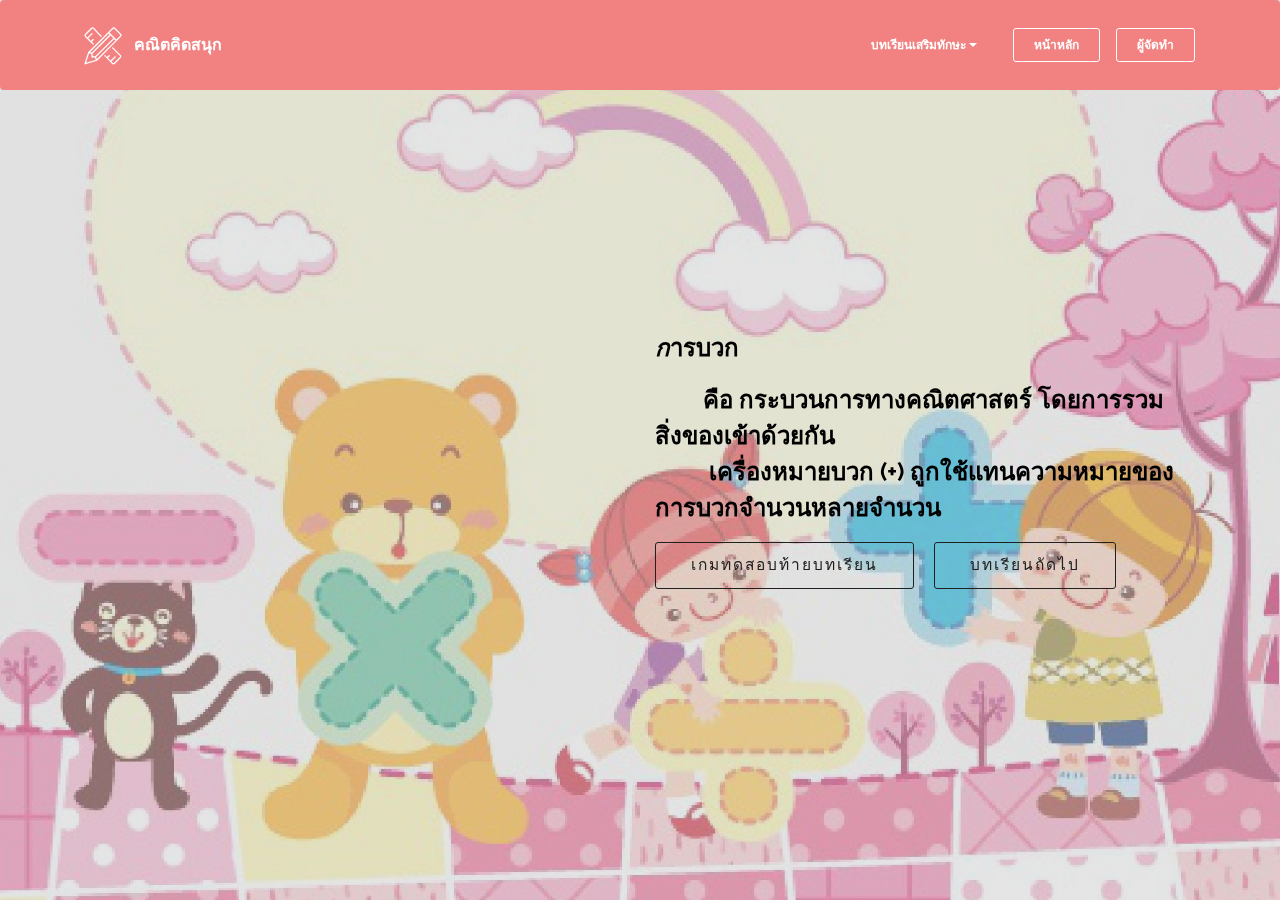
==== commit 609f27db: "create github pages" ====
--- a/page1.html
+++ b/page1.html
@@ -45,7 +45,7 @@
                         <div class="hamburger-icon"></div>
                     </button>
 
-                    <ul class="nav-dropdown collapse pull-xs-right nav navbar-nav navbar-toggleable-sm" id="exCollapsingNavbar"><li class="nav-item dropdown open"><a class="nav-link link dropdown-toggle" data-toggle="dropdown-submenu" href="https://mobirise.com/" aria-expanded="true">บทเรียนเสริมทักษะ</a><div class="dropdown-menu"><a class="dropdown-item" href="page1.html">การบวก<br></a><a class="dropdown-item" href="page2.html">การลบ<br></a><a class="dropdown-item" href="page3.html">การคูณ<br></a><a class="dropdown-item" href="page4.html">การหาร<br></a></div></li><li class="nav-item nav-btn"><a class="nav-link btn btn-white btn-white-outline" href="index.html">หน้าหลัก</a></li><li class="nav-item nav-btn"><a class="nav-link btn btn-white btn-white-outline" href="page5.html">ผู้จัดทำ</a></li></ul>
+                    <ul class="nav-dropdown collapse pull-xs-right nav navbar-nav navbar-toggleable-sm" id="exCollapsingNavbar"><li class="nav-item dropdown"><a class="nav-link link dropdown-toggle" data-toggle="dropdown-submenu" href="https://mobirise.com/" aria-expanded="false">บทเรียนเสริมทักษะ</a><div class="dropdown-menu"><a class="dropdown-item" href="page1.html">การบวก<br></a><a class="dropdown-item" href="page2.html">การลบ<br></a><a class="dropdown-item" href="page3.html">การคูณ<br></a><a class="dropdown-item" href="page4.html">การหาร<br></a></div></li><li class="nav-item nav-btn"><a class="nav-link btn btn-white btn-white-outline" href="index.html">หน้าหลัก</a></li><li class="nav-item nav-btn"><a class="nav-link btn btn-white btn-white-outline" href="page5.html">ผู้จัดทำ</a></li></ul>
                     <button hidden="" class="navbar-toggler navbar-close" type="button" data-toggle="collapse" data-target="#exCollapsingNavbar">
                         <div class="close-icon"></div>
                     </button>
@@ -58,7 +58,7 @@
 
 </section>
 
-<section class="engine"><a rel="external" href="https://mobirise.com">Mobirise</a></section><section class="mbr-section mbr-section-hero mbr-section-full header2 mbr-parallax-background mbr-after-navbar" id="header6-9" style="background-image: url(assets/images/215718b59fe928b-2000x1359.jpg);">
+<section class="engine"><a rel="external" href="https://mobirise.com">Website Maker</a></section><section class="mbr-section mbr-section-hero mbr-section-full header2 mbr-parallax-background mbr-after-navbar" id="header6-9" style="background-image: url(assets/images/215718b59fe928b-2000x1359.jpg);">
 
     <div class="mbr-overlay" style="opacity: 0.5; background-color: rgb(204, 204, 204);">
     </div>
@@ -81,7 +81,7 @@
                                 <p></p><p><strong><span style="font-style: italic;">ก</span>ารบวก</strong></p><p>&nbsp; &nbsp; &nbsp; &nbsp;&nbsp;<strong>คือ กระบวนการทางคณิตศาสตร์   โดยการรวมสิ่งของเข้าด้วยกัน <br>&nbsp; &nbsp; &nbsp; &nbsp; &nbsp;เครื่องหมายบวก (+)  ถูกใช้แทนความหมายของการบวกจำนวนหลายจำนวน</strong></p><p></p>
                             </div>
 
-                            
+                            <div class="mbr-section-btn"><a class="btn btn-lg btn-black-outline btn-black" href="http://www.quizpedia.com/quiz/nescharinda/DGUINA">เกมทดสอบท้ายบทเรียน</a> <a class="btn btn-lg btn-black-outline btn-black" href="page2.html">บทเรียนถัดไป</a></div>
 
                         </div>
 
--- a/assets/mobirise/css/mbr-additional.css
+++ b/assets/mobirise/css/mbr-additional.css
@@ -414,7 +414,7 @@
   opacity: 0 !important;
 }
 #header1-0 .mbr-section-title {
-  color: #f28281;
+  color: #000000;
 }
 #menu-1 .hide-buttons .nav-btn {
   display: none !important;
